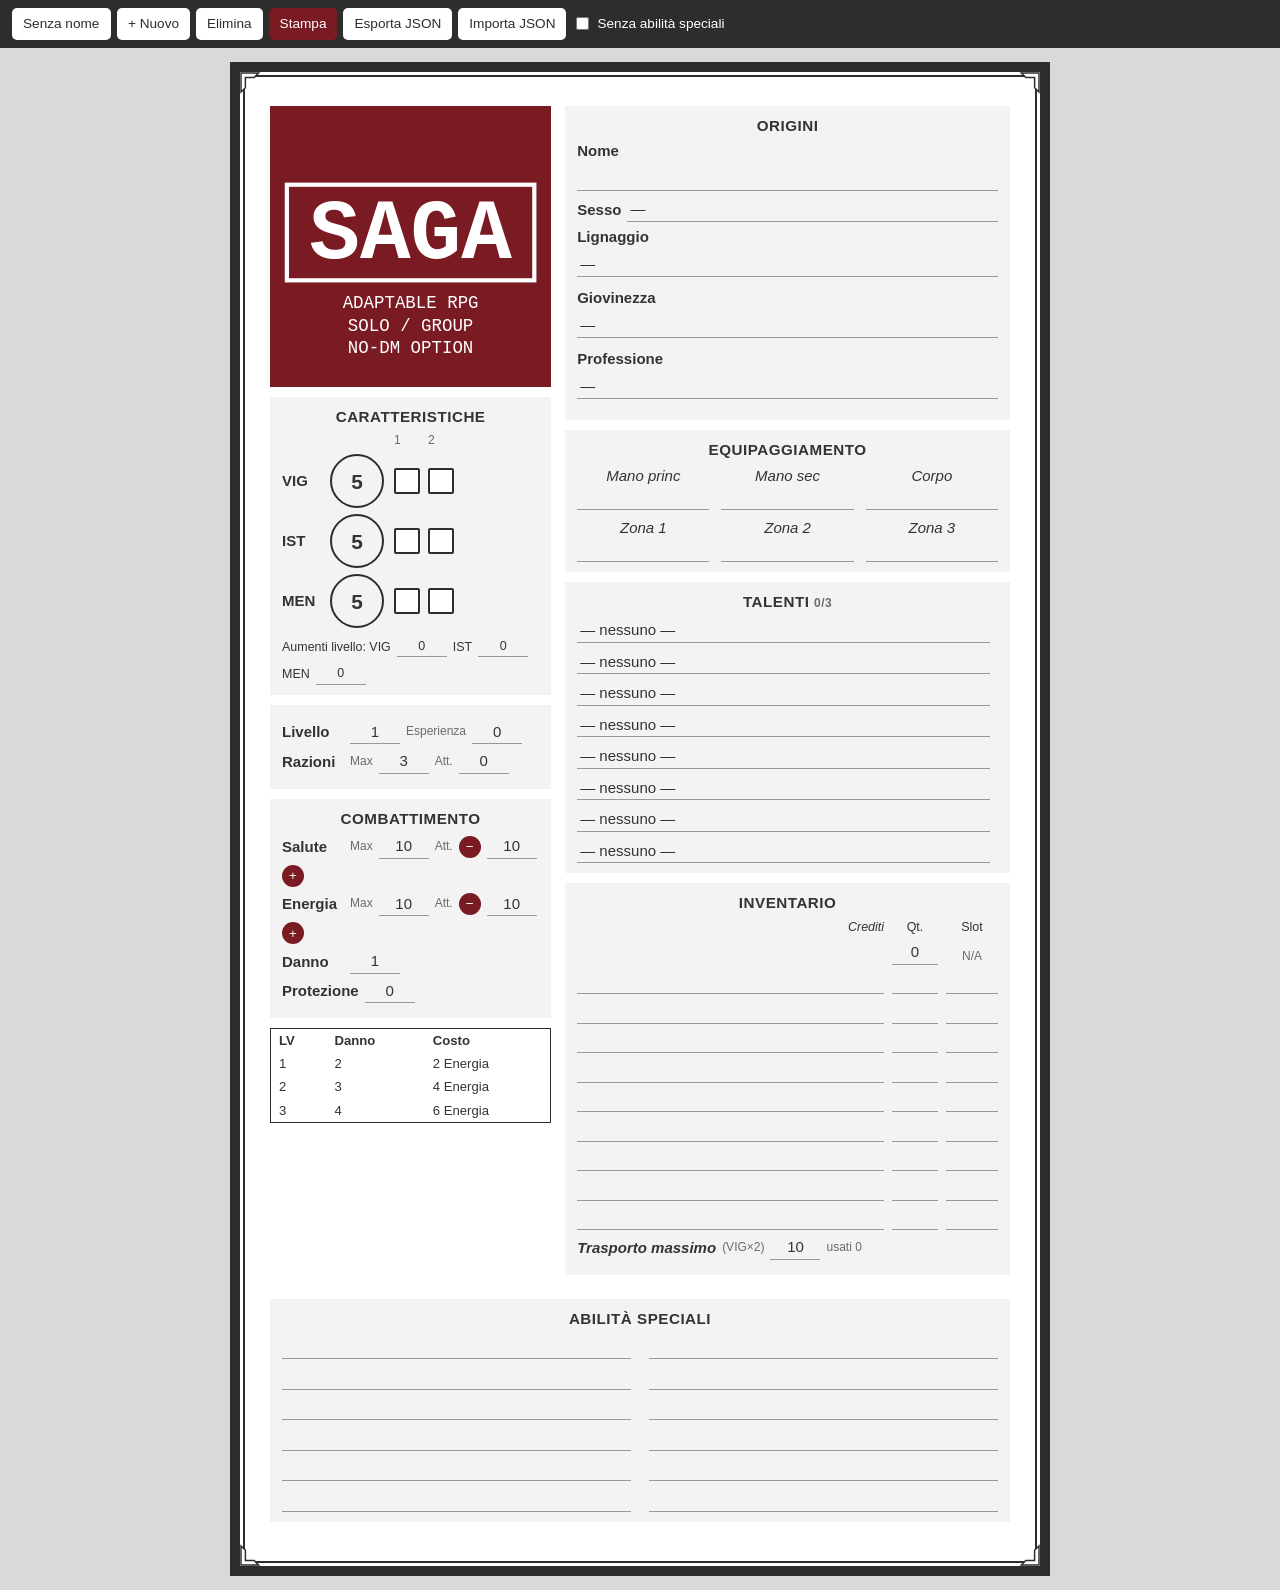
==== index.html @ 09956747 "Add files via upload" ====
<!DOCTYPE html>
<html lang="it">
<head>
<meta charset="UTF-8">
<meta name="viewport" content="width=device-width,initial-scale=1">
<title>SAGA — Scheda personaggio</title>
<link rel="stylesheet" href="style.css">
</head>
<body>
<svg width="0" height="0" style="position:absolute" aria-hidden="true">
  <symbol id="cn" viewBox="0 0 60 60">
    <path d="M2 2h42l-9 9H11v24l-9 9z" fill="#2d2d2d"/>
    <path d="M15 15h24l-6 6H21v14l-6 6z" fill="#fff" stroke="#2d2d2d" stroke-width="2"/>
  </symbol>
</svg>
<div class="bar noprint" id="bar"></div>
<div id="wn"></div>
<main class="sheet" id="sheet"></main>
<script src="app.js"></script>
</body>
</html>
---- style.css ----
:root{--red:#7a1a22;--panel:#f3f3f3;--ink:#333;--fr:#2d2d2d}
*{box-sizing:border-box}
body{margin:0;background:#d9d9d9;font:15px/1.3 "Segoe UI",Calibri,Arial,sans-serif;color:var(--ink)}
.bar{position:sticky;top:0;z-index:5;display:flex;flex-wrap:wrap;gap:6px;align-items:center;padding:8px 12px;background:var(--fr);color:#fff;font-size:.85rem}
.bar button,.bar select,.bar label.b{background:#fff;color:var(--fr);border:0;border-radius:5px;padding:7px 11px;font:inherit;cursor:pointer;width:auto}
.bar .p{background:var(--red);color:#fff}
.bar label{display:inline-flex;align-items:center;gap:5px}
.warn{margin:8px auto;max-width:820px;padding:8px 14px;background:#fff3cd;border-left:4px solid var(--red);font-size:.85rem}
.warn div{margin:2px 0}
.sheet{position:relative;max-width:820px;margin:14px auto;background:#fff;border:10px solid var(--fr);box-shadow:inset 0 0 0 3px #fff,inset 0 0 0 5px var(--fr);padding:34px 30px;display:grid;grid-template-columns:38% 1fr;gap:14px;align-items:start}
.c{position:absolute;width:44px;height:44px}
.c1{top:-10px;left:-10px}.c2{top:-10px;right:-10px;transform:scaleX(-1)}
.c3{bottom:-10px;left:-10px;transform:scaleY(-1)}.c4{bottom:-10px;right:-10px;transform:scale(-1)}
.pn{background:var(--panel);padding:10px 12px;margin-bottom:10px}
.pn h3{margin:0 0 6px;text-align:center;font-size:.95rem;letter-spacing:.5px;text-transform:uppercase}
.logo{background:var(--red);aspect-ratio:1;margin-bottom:10px}
.logo svg{display:block;width:100%;height:100%}
input,select{font:inherit;color:inherit;background:transparent;border:0;border-bottom:1px solid #999;padding:2px 3px;min-width:0;width:100%;border-radius:0;appearance:none;-webkit-appearance:none}
input:focus,select:focus{outline:0;background:#fff9;border-bottom-color:var(--red)}
input[type=checkbox]{width:auto;appearance:auto;-webkit-appearance:auto}
input[type=number]{appearance:textfield;-moz-appearance:textfield}
input[type=number]::-webkit-inner-spin-button{display:none}
input.n{width:50px;flex:none;text-align:center}
.ovr{color:var(--red);font-weight:700}
.rs{display:inline-flex;cursor:pointer;color:var(--red)}
.rs svg{width:14px;height:14px}
.r{display:flex;flex-wrap:wrap;align-items:center;gap:6px;margin:5px 0}
.r>label{min-width:62px;font-weight:600}
.r small{opacity:.7;font-size:.75rem;white-space:nowrap}
.s{font-size:.75rem;opacity:.7}
.pm{width:22px;height:22px;padding:0;border:0;border-radius:50%;background:var(--red);color:#fff;cursor:pointer;line-height:1}
.sr{display:grid;grid-template-columns:40px 56px 26px 26px;align-items:center;gap:8px;margin:6px 0;justify-content:start}
.sr.h{font-size:.75rem;opacity:.7;margin:0}
.ci{width:54px;height:54px;border:2px solid var(--fr);border-radius:50%;display:flex;align-items:center;justify-content:center;font-size:1.3rem;font-weight:700}
.ci.x{color:var(--red);border-color:var(--red)}
.bx{width:26px;height:26px;padding:0;border:2px solid var(--fr);background:#fff;border-radius:2px;cursor:pointer}
.bx.on{background:var(--fr)}
.lvb{display:flex;align-items:center;gap:6px;font-size:.78rem;margin-top:8px;flex-wrap:wrap}
.tb{width:100%;border:1px solid var(--fr);background:#fff;border-collapse:collapse;font-size:.82rem}
.tb td,.tb th{padding:3px 8px;text-align:left}
.g3{display:grid;grid-template-columns:repeat(3,1fr);gap:8px 12px}
.g3 label{display:block;font-style:italic;text-align:center}
.g3 .en{display:flex;align-items:center;justify-content:space-between;gap:4px;margin-top:2px}
.g3 .ab{flex-shrink:0;font-size:.64rem;background:transparent;border:1px solid var(--red);color:var(--red);border-radius:4px;padding:1px 4px;cursor:pointer}
.g2{display:grid;grid-template-columns:1fr 1fr;gap:6px 18px}
.tr{display:flex;gap:10px;margin:5px 0}
.tr2{display:flex;align-items:center;gap:8px;margin:7px 0 0}
.tr2 select{flex:1}
.tr2 .cost{flex-shrink:0;font-size:.74rem;font-weight:700;color:var(--red);white-space:nowrap}
.tdesc{font-size:.74rem;line-height:1.3;opacity:.8;font-style:italic;margin:2px 0 4px;display:-webkit-box;-webkit-line-clamp:2;-webkit-box-orient:vertical;overflow:hidden}
.ir{display:grid;grid-template-columns:1fr 46px 52px;gap:8px;margin:5px 0;align-items:end}
.ir.h{font-size:.78rem;text-align:center;margin:0}
.ir.h span:first-child{text-align:right;font-style:italic}
@media(max-width:700px){.sheet{grid-template-columns:1fr;padding:26px 14px}.g2{grid-template-columns:1fr}}
@page{size:A4;margin:0}
@media print{
  body{background:#fff;-webkit-print-color-adjust:exact;print-color-adjust:exact}
  .noprint,.bar{display:none!important}
  /* .sheet non ha più altezza/overflow fissi: su Chrome, altezza fissa + overflow:hidden dentro una
     grid in stampa non tronca il contenuto in eccesso ma lo sposta comunque su una seconda pagina
     (bug noto). Lasciando il flusso naturale, se il contenuto è troppo lungo trabocca correttamente
     come continuazione, invece di generare una pagina 2 con i soli elementi in eccedenza. */
  .sheet{margin:0;width:210mm;max-width:none;grid-template-columns:36% 1fr;font-size:10.3px;padding:9mm 9mm;gap:8px;box-shadow:inset 0 0 0 3px #fff,inset 0 0 0 5px var(--fr)}
  .pn{padding:5px 7px;margin-bottom:6px}
  .pn h3{margin:0 0 3px;font-size:.8rem}
  .logo{aspect-ratio:auto;height:42px;margin-bottom:6px}
  .r{margin:2px 0;gap:4px}
  .r>label{min-width:46px}
  .sr{gap:5px;margin:3px 0}
  .ci{width:30px;height:30px;font-size:.95rem}
  .bx{width:16px;height:16px}
  .tb{font-size:.7rem}
  .tb td,.tb th{padding:1px 5px}
  .ir{margin:2px 0}
  .g2{gap:3px}
  .g3{gap:3px 7px}
  .tr2{margin:4px 0 0}
  .tdesc{font-size:8.3px;line-height:1.2;opacity:.8;-webkit-line-clamp:unset;overflow:visible;margin:0 0 3px}
  input,select{border-bottom-color:#777}
}
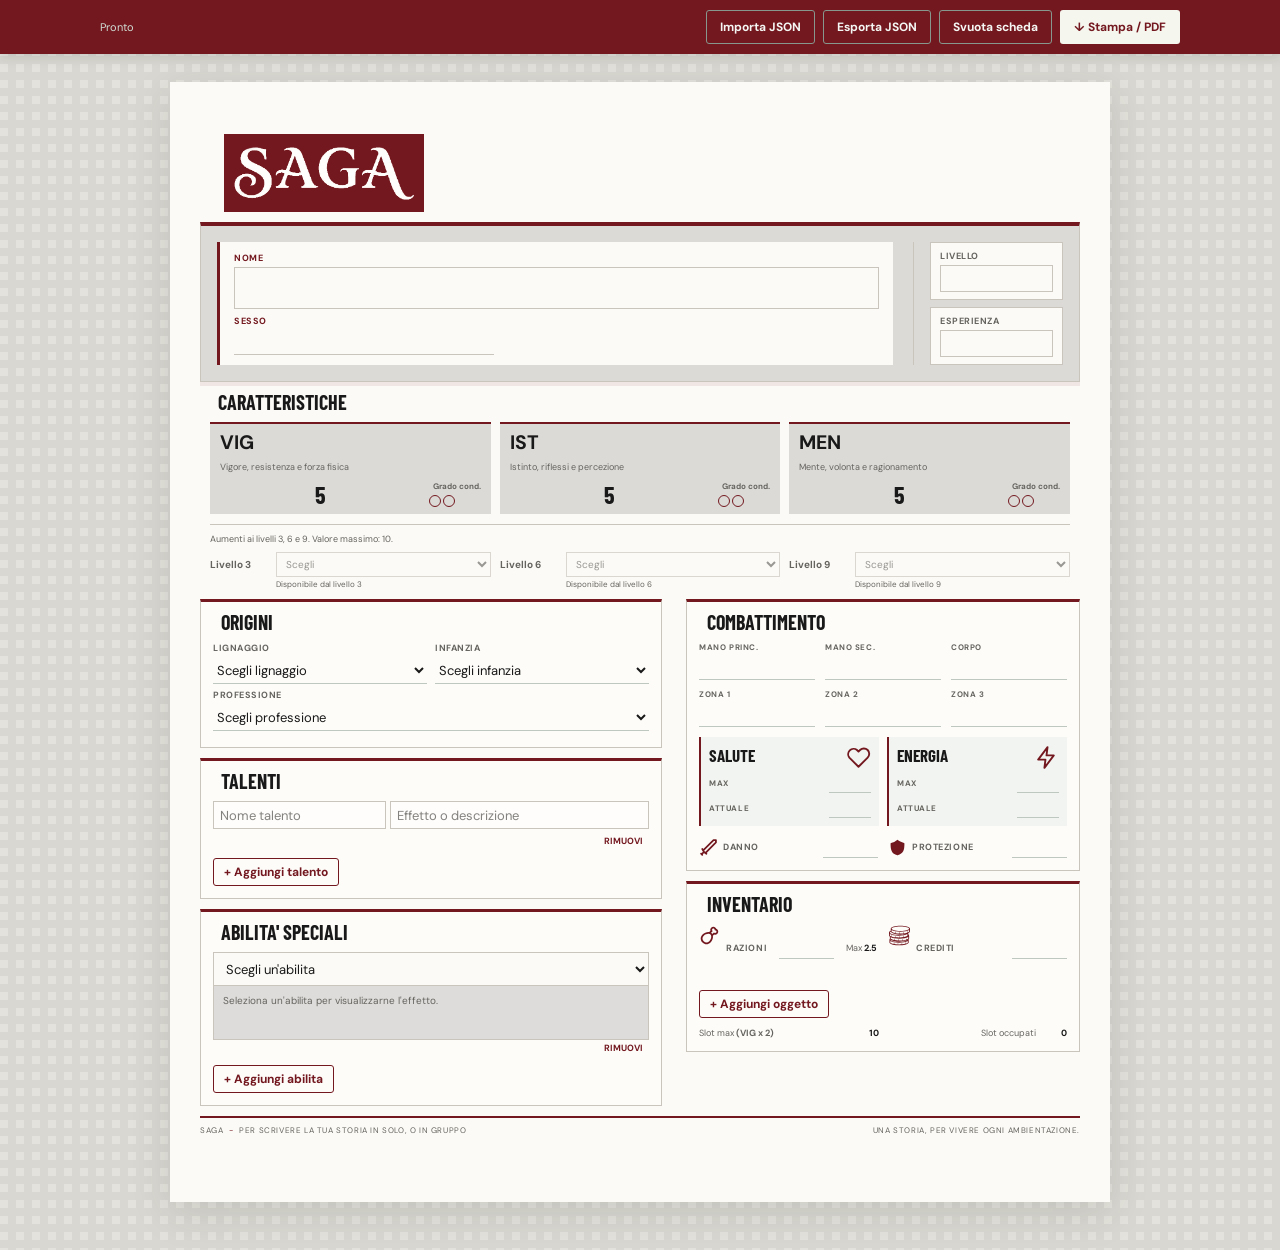
==== commit a4ad86dc: "new layout" ====
--- a/index.html
+++ b/index.html
@@ -1,21 +1,138 @@
-<!DOCTYPE html>
+<!doctype html>
 <html lang="it">
 <head>
-<meta charset="UTF-8">
-<meta name="viewport" content="width=device-width,initial-scale=1">
-<title>SAGA — Scheda personaggio</title>
-<link rel="stylesheet" href="style.css">
+  <meta charset="utf-8">
+  <meta name="viewport" content="width=device-width, initial-scale=1">
+  <meta name="theme-color" content="#253631">
+  <title>SAGA - Scheda personaggio</title>
+  <link rel="stylesheet" href="styles.css">
+  <script src="app.js" defer></script>
 </head>
 <body>
-<svg width="0" height="0" style="position:absolute" aria-hidden="true">
-  <symbol id="cn" viewBox="0 0 60 60">
-    <path d="M2 2h42l-9 9H11v24l-9 9z" fill="#2d2d2d"/>
-    <path d="M15 15h24l-6 6H21v14l-6 6z" fill="#fff" stroke="#2d2d2d" stroke-width="2"/>
-  </symbol>
-</svg>
-<div class="bar noprint" id="bar"></div>
-<div id="wn"></div>
-<main class="sheet" id="sheet"></main>
-<script src="app.js"></script>
+  <div class="toolbar" aria-label="Azioni scheda">
+    <span class="save-state" id="save-state" role="status">Pronto</span>
+    <div class="toolbar-actions">
+      <button class="button button-quiet" id="import-json" type="button">Importa JSON</button>
+      <button class="button button-quiet" id="export-json" type="button">Esporta JSON</button>
+      <button class="button button-quiet" id="clear-sheet" type="button">Svuota scheda</button>
+      <button class="button button-primary" id="print-sheet" type="button"><span aria-hidden="true">&#8595;</span> Stampa / PDF</button>
+    </div>
+  </div>
+  <input id="import-json-input" type="file" accept="application/json" hidden>
+
+  <main class="sheet" id="sheet">
+    <header class="masthead">
+      <div class="wordmark">
+        <div class="logo-lockup"><img class="logo-image" src="SAGA_TEXT.png" alt="SAGA"></div>
+      </div>
+    </header>
+
+    <section class="identity" aria-labelledby="identity-title">
+      <h2 class="sr-only" id="identity-title">Identita</h2>
+      <div class="identity-person">
+        <label class="field field-name"><span>Nome</span><input data-field="Nome" type="text" autocomplete="off"></label>
+        <label class="field field-sex"><span>Sesso</span><input data-field="Sesso" type="text"></label>
+      </div>
+      <div class="identity-progression">
+        <label class="field"><span>Livello</span><input data-field="Livello" type="text" inputmode="numeric"></label>
+        <label class="field"><span>Esperienza</span><input data-field="Esperienza" type="text" inputmode="numeric"></label>
+      </div>
+    </section>
+
+    <section class="characteristics section-block" aria-labelledby="characteristics-title">
+      <div class="section-heading">
+        <span class="section-index"></span>
+        <h2 id="characteristics-title">Caratteristiche</h2>
+      </div>
+      <div class="character-grid">
+        <div class="character"><h2>VIG</h2><span class="character-description">Vigore, resistenza e forza fisica</span><div class="character-control"><input class="character-score" data-stat-score="vig" aria-label="Valore VIG" inputmode="numeric" value="5" readonly><div class="penalty-dots" aria-label="Grado condizione VIG"><button type="button" class="penalty-dot" data-stat-penalty="vig" data-penalty-index="1" data-field="VIG penalita 1" value="0" aria-label="Grado condizione VIG 1" aria-pressed="false"></button><button type="button" class="penalty-dot" data-stat-penalty="vig" data-penalty-index="2" data-field="VIG penalita 2" value="0" aria-label="Grado condizione VIG 2" aria-pressed="false"></button></div></div></div>
+        <div class="character"><h2>IST</h2><span class="character-description">Istinto, riflessi e percezione</span><div class="character-control"><input class="character-score" data-stat-score="ist" aria-label="Valore IST" inputmode="numeric" value="5" readonly><div class="penalty-dots" aria-label="Grado condizione IST"><button type="button" class="penalty-dot" data-stat-penalty="ist" data-penalty-index="1" data-field="IST penalita 1" value="0" aria-label="Grado condizione IST 1" aria-pressed="false"></button><button type="button" class="penalty-dot" data-stat-penalty="ist" data-penalty-index="2" data-field="IST penalita 2" value="0" aria-label="Grado condizione IST 2" aria-pressed="false"></button></div></div></div>
+        <div class="character"><h2>MEN</h2><span class="character-description">Mente, volonta e ragionamento</span><div class="character-control"><input class="character-score" data-stat-score="men" aria-label="Valore MEN" inputmode="numeric" value="5" readonly><div class="penalty-dots" aria-label="Grado condizione MEN"><button type="button" class="penalty-dot" data-stat-penalty="men" data-penalty-index="1" data-field="MEN penalita 1" value="0" aria-label="Grado condizione MEN 1" aria-pressed="false"></button><button type="button" class="penalty-dot" data-stat-penalty="men" data-penalty-index="2" data-field="MEN penalita 2" value="0" aria-label="Grado condizione MEN 2" aria-pressed="false"></button></div></div></div>
+      </div>
+      <div class="level-up-section" aria-label="Incrementi di caratteristica">
+        <p class="level-up-note">Aumenti ai livelli 3, 6 e 9. Valore massimo: 10.</p>
+        <div class="level-up-grid">
+          <label class="level-up"><span>Livello 3</span><select data-field="Aumento livello 3" data-level-up="3" aria-label="Caratteristica da aumentare al livello 3" disabled><option value="">Scegli</option><option value="vig">VIG</option><option value="ist">IST</option><option value="men">MEN</option></select><small data-level-up-status="3">Disponibile dal livello 3</small></label>
+          <label class="level-up"><span>Livello 6</span><select data-field="Aumento livello 6" data-level-up="6" aria-label="Caratteristica da aumentare al livello 6" disabled><option value="">Scegli</option><option value="vig">VIG</option><option value="ist">IST</option><option value="men">MEN</option></select><small data-level-up-status="6">Disponibile dal livello 6</small></label>
+          <label class="level-up"><span>Livello 9</span><select data-field="Aumento livello 9" data-level-up="9" aria-label="Caratteristica da aumentare al livello 9" disabled><option value="">Scegli</option><option value="vig">VIG</option><option value="ist">IST</option><option value="men">MEN</option></select><small data-level-up-status="9">Disponibile dal livello 9</small></label>
+        </div>
+      </div>
+    </section>
+
+    <div class="main-grid">
+      <div class="left-column">
+        <section class="section-block origins" aria-labelledby="origins-title">
+          <div class="section-heading"><span class="section-index"></span><h2 id="origins-title">Origini</h2></div>
+          <div class="origins-fields">
+            <label class="field"><span>Lignaggio</span><select data-field="Lignaggio" class="origin-select"><option value="">Scegli lignaggio</option><option value="Nomade">Nomade</option><option value="Popolare">Popolare</option><option value="Discendente">Discendente</option><option value="Militare">Militare</option><option value="Dotto">Dotto</option><option value="Marginale">Marginale</option></select></label>
+            <label class="field"><span>Infanzia</span><select data-field="Infanzia" class="origin-select"><option value="">Scegli infanzia</option><option value="Rigorosa">Rigorosa</option><option value="Vita di strada">Vita di strada</option><option value="Adottato">Adottato</option><option value="Isolato">Isolato</option><option value="Protetto">Protetto</option><option value="Cresciuto in guerra">Cresciuto in guerra</option></select></label>
+            <label class="field field-profession"><span>Professione</span><select data-field="Professione" class="origin-select"><option value="">Scegli professione</option><option value="Esploratore">Esploratore</option><option value="Mercenario">Mercenario</option><option value="Erudito">Erudito</option><option value="Furfante">Furfante</option><option value="Guaritore">Guaritore</option><option value="Artigiano/Inventore">Artigiano/Inventore</option></select></label>
+          </div>
+        </section>
+
+        <section class="section-block talents" aria-labelledby="talents-title">
+          <div class="section-heading"><span class="section-index"></span><h2 id="talents-title">Talenti</h2></div>
+          <div class="talent-list" id="talent-list">
+            <div class="talent-row" data-talent-row>
+              <input data-field="Talento 1 nome" type="text" aria-label="Nome talento 1" placeholder="Nome talento">
+              <input data-field="Talento 1 effetto" type="text" aria-label="Effetto talento 1" placeholder="Effetto o descrizione">
+              <button class="remove-entry" type="button" data-remove-talent aria-label="Rimuovi talento 1">Rimuovi</button>
+            </div>
+          </div>
+          <button class="button add-talent" id="add-talent" type="button">+ Aggiungi talento</button>
+        </section>
+
+        <section class="section-block abilities" aria-labelledby="abilities-title">
+          <div class="section-heading"><span class="section-index"></span><h2 id="abilities-title">Abilita' speciali</h2></div>
+          <div class="ability-list" id="ability-list">
+            <div class="ability-row" data-ability-row>
+              <select data-field="Abilita speciale 1" data-ability-select class="ability-select" aria-label="Scegli abilita speciale 1">
+                <option value="">Scegli un'abilita</option>
+                <option value="Groviglio">Groviglio</option><option value="Attacco speciale">Attacco speciale</option><option value="Blocco">Blocco</option><option value="Comando">Comando</option><option value="Confusione">Confusione</option><option value="Scudo">Scudo</option><option value="Cura Ferite">Cura Ferite</option><option value="Paura">Paura</option><option value="Duplice immagine">Duplice immagine</option><option value="Velocita">Velocita</option><option value="Arma potenziata">Arma potenziata</option><option value="Nube di Nebbia">Nube di Nebbia</option><option value="Pacificare">Pacificare</option><option value="Luce">Luce</option><option value="Ragnatela">Ragnatela</option><option value="Illusione">Illusione</option><option value="Sonno">Sonno</option><option value="Telecinesi">Telecinesi</option><option value="Telepatia">Telepatia</option><option value="Trauma">Trauma</option>
+              </select>
+              <p class="ability-description">Seleziona un'abilita per visualizzarne l'effetto.</p>
+              <button class="remove-entry" type="button" data-remove-ability aria-label="Rimuovi abilita 1">Rimuovi</button>
+            </div>
+          </div>
+          <button class="button add-talent add-ability" id="add-ability" type="button">+ Aggiungi abilita</button>
+        </section>
+
+
+      </div>
+
+      <div class="right-column">
+        <section class="section-block combat" aria-labelledby="combat-title">
+          <div class="section-heading"><span class="section-index"></span><h2 id="combat-title">Combattimento</h2></div>
+          <div class="equipment-grid">
+            <label class="field equipment"><span>Mano princ.</span><input data-field="Mano principale" type="text"></label>
+            <label class="field equipment"><span>Mano sec.</span><input data-field="Mano secondaria" type="text"></label>
+            <label class="field equipment"><span>Corpo</span><input data-field="Corpo" type="text"></label>
+            <label class="field equipment"><span>Zona 1</span><input data-field="Zona 1" type="text"></label>
+            <label class="field equipment"><span>Zona 2</span><input data-field="Zona 2" type="text"></label>
+            <label class="field equipment"><span>Zona 3</span><input data-field="Zona 3" type="text"></label>
+          </div>
+          <div class="resource-grid">
+            <div class="resource"><svg class="resource-icon" viewBox="0 0 24 24" aria-hidden="true"><path d="M20.8 4.8a5.2 5.2 0 0 0-7.3 0L12 6.3l-1.5-1.5a5.2 5.2 0 0 0-7.3 7.3L12 20.9l8.8-8.8a5.2 5.2 0 0 0 0-7.3Z"></path></svg><span class="resource-name">Salute</span><label><span>Max</span><input data-field="Salute massimo" type="text" inputmode="numeric"></label><label><span>Attuale</span><input data-field="Salute attuale" type="text" inputmode="numeric"></label></div>
+            <div class="resource energy-resource"><svg class="resource-icon" viewBox="0 0 24 24" aria-hidden="true"><path d="m13 2-9 12h7l-1 8 9-12h-7l1-8Z"></path></svg><span class="resource-name">Energia</span><label><span>Max</span><input data-field="Energia massimo" type="text" inputmode="numeric"></label><label><span>Attuale</span><input data-field="Energia attuale" type="text" inputmode="numeric"></label></div>
+          </div>
+          <div class="combat-values">
+            <label class="field compact combat-value"><span><svg class="combat-icon" viewBox="0 0 16 16" aria-hidden="true"><path d="m2.75 9.25 1.5 2.5 2 1.5m-4.5 0 1 1m1.5-2.5-1.5 1.5m3-1 8.5-8.5v-2h-2l-8.5 8.5"></path></svg>Danno</span><input data-field="Danno" type="text"></label>
+            <label class="field compact combat-value"><span><svg class="combat-icon" viewBox="0 0 24 24" aria-hidden="true"><path d="M20.237 6.289C17.142 5.256 13.36 3.3 12.55 2.474a.748.748 0 0 0-.529-.224.82.82 0 0 0-.532.216A20.312 20.312 0 0 1 3.8 6.409a.749.749 0 0 0-.546.721c0 8.232 1.279 12.515 8.545 14.591a.746.746 0 0 0 .412 0C19.517 19.632 20.75 15.492 20.75 7a.75.75 0 0 0-.513-.711Z"></path><path d="M12 20.219c-6-1.777-7.2-4.9-7.249-12.529a22.815 22.815 0 0 0 7.278-3.7 33.74 33.74 0 0 0 7.219 3.545C19.2 15.281 18.012 18.439 12 20.219Z"></path></svg>Protezione</span><input data-field="Protezione" type="text"></label>
+          </div>
+        </section>
+                <section class="section-block inventory" aria-labelledby="inventory-title">
+          <div class="section-heading"><span class="section-index"></span><h2 id="inventory-title">Inventario</h2></div>
+          <div class="inventory-meta">
+            <label class="field compact resource-field"><span><svg class="inventory-icon" viewBox="0 0 24 24" aria-hidden="true"><path fill="currentColor" fill-rule="evenodd" d="M11.1792761 10.0089144C9.3857721 9.8086768 7.07299854 10.6085465 5.47667412 12.2077121C3.48343099 14.204503 3.54879682 16.6859789 5.42668828 18.5672127C7.30457973 20.4484465 9.78164682 20.5139287 11.7748899 18.5171379C13.3509061 16.9383166 14.1492183 14.6593166 13.9769254 12.8732082C13.8987291 12.0622975 13.6206011 11.3526688 13.1245076 10.8556923C12.6424991 10.3728259 11.9600987 10.0960901 11.1792761 10.0089144ZM15.1810701 10.2501896 16.9944222 8.43361006 17.6758441 8.88587272C18.2647143 9.27670879 19.0564377 9.20138579 19.5630483 8.69387349C20.1488348 8.10704443 20.1488348 7.15560655 19.5630483 6.5687775C19.3295734 6.33488702 19.0345086 6.1891686 18.7153647 6.14373067L17.9717082 6.03785395 17.8660196 5.29287388C17.8206628 4.973162 17.6752029 4.67757198 17.441728 4.44368151C16.8559415 3.85685245 15.9061941 3.85685245 15.3204076 4.44368151C14.813797 4.9511937 14.7386081 5.74432636 15.1287495 6.33424473L15.5802087 7.01687939 13.7753518 8.8249486C14.0490649 9.00103142 14.3045574 9.20556479 14.5381304 9.4395535C14.7848577 9.68671989 14.9987769 9.95838781 15.1810701 10.2501896ZM11.7106931 8.05982086 13.0835999 6.68447047C12.6398266 5.43768457 12.9292649 4.00561884 13.9061941 3.02695084C15.2730291 1.65768305 17.4891065 1.65768305 18.8559415 3.02695084C19.2284937 3.40016611 19.5064463 3.84475891 19.6782931 4.32823159C20.1609068 4.50038424 20.6047097 4.77883157 20.9772619 5.15204684C22.3440969 6.52131463 22.3440969 8.74133636 20.9772619 10.1106041C20.0003327 11.0892721 18.5708113 11.3792255 17.3262406 10.9346625L15.9255864 12.3378096C16.2987049 14.8358602 15.2507577 17.8642613 13.1848122 19.9338839C10.3939526 22.7297109 6.65437776 22.6308538 4.01232238 19.984096C1.370267 17.3373381 1.27158561 13.5911074 4.06244527 10.7952804C6.14656053 8.7074557 9.20465929 7.65745829 11.7106931 8.05982086Z"/></svg>Razioni</span><input data-field="Razioni" type="text" inputmode="numeric"><small>Max <output id="rations-max">-</output></small></label>
+            <label class="field compact resource-field"><span><svg class="inventory-icon" viewBox="0 -1.5 48 48" aria-hidden="true"><path fill="currentColor" d="M320.857 468.479c-4.328-1.088-6.981-2.637-7.673-4.478H313v-7a3.265 3.265 0 0 1 1-2.257V450.1a4.711 4.711 0 0 1-1.816-2.1H312v-7c0-1.619 1.345-3.033 4-4.2V432c0-4.6 11.068-7 22-7s22 2.4 22 7v7h-.181c-.448 1.205-1.727 2.278-3.819 3.2v2.7a3.9 3.9 0 0 1 2 3.1v7h-.185a3.856 3.856 0 0 1-.895 1.337A2.92 2.92 0 0 1 357 457v7h-.184c-.692 1.841-3.346 3.39-7.673 4.478a66.515 66.515 0 0 1-28.286 0ZM334.88 468h.239c2.036 0 4.011-.087 5.881-.243V465h1v2.665A41.213 41.213 0 0 0 350.59 466H350v-3h1v2.861a16.562 16.562 0 0 1 1.762-.729A13.1 13.1 0 0 0 355 463.919V460.1a22.359 22.359 0 0 1-8.331 2.911 69.635 69.635 0 0 1-23.337 0A22.358 22.358 0 0 1 315 460.1v3.815a13.378 13.378 0 0 0 2.231 1.21 24.543 24.543 0 0 0 5.769 1.8V464h1v3.119a60.16 60.16 0 0 0 8 .822V465h1v2.974Q333.93 468 334.88 468ZM315 457c0 2.088 7.609 5 20 5a56.889 56.889 0 0 0 13.557-1.427c2.923-.724 5.041-1.652 5.962-2.613C350.6 459.864 343.678 461 336 461a64.428 64.428 0 0 1-12.541-1.156c-3.944-.813-6.809-1.993-8.284-3.412A1.111 1.111 0 0 0 315 457Zm20.88 2h.239c2.036 0 4.011-.087 5.881-.243V456h1v2.665a43.03 43.03 0 0 0 8-1.478V455h1v1.86a16.579 16.579 0 0 0 1.762-.728A13.209 13.209 0 0 0 356 454.919V451.1a22.346 22.346 0 0 1-8.331 2.912 69.64 69.64 0 0 1-23.338 0 24.04 24.04 0 0 1-7.914-2.638c-.125-.051-.257-.108-.418-.177v3.718a13.162 13.162 0 0 0 2.231 1.21 24.543 24.543 0 0 0 5.769 1.8V455h1v3h-.642a58.75 58.75 0 0 0 8.643.941V456h1v2.974Q334.93 459 335.88 459Zm-2-7h.239q.949 0 1.88-.026V449h1v2.941a58.734 58.734 0 0 0 8.646-.941H345v-3h1v2.93a24.484 24.484 0 0 0 5.777-1.806A13.171 13.171 0 0 0 354 447.918V444.1a22.352 22.352 0 0 1-8.331 2.912 69.635 69.635 0 0 1-23.337 0A22.36 22.36 0 0 1 314 444.1v3.814a13.127 13.127 0 0 0 2.218 1.205 16.543 16.543 0 0 0 1.781.737V447h1v3.186a43.042 43.042 0 0 0 8 1.478V449h1v2.756C329.869 451.913 331.844 452 333.88 452Zm20.572-2.237c1.012-.6 1.547-1.207 1.547-1.762h-.184A4.3 4.3 0 0 1 354.452 449.762ZM314 441c0 2.088 7.609 5 20 5a51.442 51.442 0 0 0 15.336-1.925A66.045 66.045 0 0 1 338 445a60.165 60.165 0 0 1-14.234-1.544c-4.278-1.088-6.9-2.628-7.583-4.457H316v-.012C314.709 439.658 314 440.369 314 441Zm23.881 2h.239c2.035 0 4.01-.087 5.88-.243V440h1v2.665A41.228 41.228 0 0 0 353.588 441H353v-3h1v2.859a16.568 16.568 0 0 0 1.775-.734A13.092 13.092 0 0 0 358 438.918V435.1c-3.675 2.569-11.875 3.9-20 3.9s-16.325-1.328-20-3.9v3.815a13.107 13.107 0 0 0 2.226 1.207 24.5 24.5 0 0 0 5.774 1.8V439h1v3.119a60.154 60.154 0 0 0 8 .821V440h1v2.974Q336.93 443 337.881 443ZM318 432c0 2.088 7.609 5 20 5s20-2.912 20-5-7.609-5-20-5-20 2.912-20 5Z" transform="translate(-312 -425)"/></svg>Crediti</span><input data-field="Crediti" type="text" inputmode="numeric"></label>
+          </div>
+          <div class="inventory-list" id="inventory-list" aria-live="polite"></div>
+          <button class="button add-talent add-inventory" id="add-inventory" type="button">+ Aggiungi oggetto</button>
+          <div class="slot-summary" id="slot-summary"><span>Slot max <b>(<span data-vig-label>VIG</span> x 2)</b></span><output id="slot-max">-</output><span class="slot-used-label">Slot occupati</span><output id="slot-used">0</output></div>
+        </section>
+      </div>
+    </div>
+    <footer class="sheet-footer"><span>SAGA <i>-</i> Per scrivere la tua storia in solo, o in gruppo</span><span>Una storia, per vivere ogni ambientazione.</span></footer>
+  </main>
 </body>
 </html>
--- a/styles.css
+++ b/styles.css
@@ -0,0 +1,331 @@
+@import url('https://fonts.googleapis.com/css2?family=Barlow+Condensed:wght@500;600;700;800&family=DM+Sans:wght@400;500;600;700&display=swap');
+
+:root {
+  color-scheme: light;
+  --ink: #191919;
+  --muted: #66645f;
+  --line: #c9c5bd;
+  --paper: #fbfaf6;
+  --canvas: #d9d7d1;
+  --burgundy-soft: #6b6b6b38;
+  --red: #73181F;
+  --burgundy: #73181F;
+  --sans: 'DM Sans', 'Segoe UI', sans-serif;
+  --display: 'Barlow Condensed', 'Arial Narrow', sans-serif;
+}
+
+* { box-sizing: border-box; }
+body {
+  margin: 0;
+  color: var(--ink);
+  background-color: var(--canvas);
+  background-image: linear-gradient(135deg, #e4e2dc 25%, transparent 25%), linear-gradient(315deg, #e4e2dc 25%, transparent 25%);
+  background-position: 0 0, 8px 8px;
+  background-size: 16px 16px;
+  font-family: var(--sans);
+  font-size: 13px;
+}
+button, input, textarea, select { font: inherit; }
+.toolbar {
+  position: sticky;
+  z-index: 5;
+  top: 0;
+  display: flex;
+  min-height: 54px;
+  align-items: center;
+  justify-content: space-between;
+  gap: 16px;
+  padding: 8px max(20px, calc((100vw - 1080px) / 2));
+  color: #f6f8f5;
+  background: var(--burgundy);
+  box-shadow: 0 2px 12px #16241e26;
+}
+.save-state { font-size: 11px; color: #d1ded5; }
+.toolbar-actions { display: flex; gap: 8px; }
+.button {
+  min-height: 34px;
+  padding: 0 13px;
+  border: 1px solid transparent;
+  border-radius: 3px;
+  font-size: 12px;
+  font-weight: 700;
+  cursor: pointer;
+}
+.button-quiet { color: #f5f7f4; background: transparent; border-color: #87978d; }
+.button-primary { color: var(--burgundy); background: #f5f6ee; }
+.button:hover { filter: brightness(.94); }
+.sheet {
+  width: min(100% - 40px, 940px);
+  min-height: 1120px;
+  margin: 28px auto 48px;
+  padding: 28px 30px 22px;
+  background: var(--paper);
+  box-shadow: 0 10px 38px #1f302522;
+}
+.masthead {
+  display: flex;
+  min-height: 104px;
+  align-items: center;
+  justify-content: space-between;
+  padding: 14px 14px 0px;
+}
+.logo-lockup { display: flex; align-items: baseline; gap: 10px; padding: 10px; }
+.logo-image { display: block; width: 200px; height: auto; padding: 6px 8px; background: var(--burgundy); }
+.eyebrow { color: var(--burgundy); font-size: 9px; font-weight: 700; letter-spacing: 1.15px; }
+.separator { padding: 0 4px; color: var(--red); }
+h1, h2, h3, p { margin: 0; }
+h1 {
+  margin-top: -3px;
+  font-family: var(--display);
+  font-size: 82px;
+  font-weight: 800;
+  line-height: .9;
+  letter-spacing: 0;
+}
+.edition-mark { display: flex; align-items: center; gap: 8px; color: var(--muted); font-size: 9px; font-weight: 700; letter-spacing: .8px; }
+.mark-dot { width: 9px; height: 9px; border-radius: 50%; background: var(--red); }
+.identity {
+  display: grid;
+  grid-template-columns: minmax(0, 1fr) 150px;
+  gap: 20px;
+  padding: 16px;
+  border: 1px solid var(--line);
+  border-top: 4px solid var(--burgundy);
+  background: var(--burgundy-soft);
+  box-shadow: 0 4px 0 rgba(115, 24, 31, .08);
+}
+.identity-person { display: grid; gap: 6px; padding: 10px 14px; background: var(--paper); border-left: 3px solid var(--burgundy); }
+.identity-progression { display: grid; grid-template-rows: 1fr 1fr; gap: 7px; }
+.identity-person .field-name > span, .identity-person .field-sex > span { color: var(--burgundy); }
+.identity-person .field-name input { height: 42px; padding: 0 10px; border: 1px solid var(--line); background: var(--paper); font-family: var(--display); font-size: 30px; }
+.identity-person .field-sex { max-width: 260px; }
+.identity-person .field-sex input { height: 25px; padding: 0 8px; border: 0; border-bottom: 1px solid var(--line); }
+.identity-progression { display: grid; grid-template-rows: 1fr 1fr; gap: 7px; padding-left: 16px; border-left: 1px solid var(--line); }
+.identity-progression .field { flex-direction: column; align-items: stretch; gap: 3px; padding: 7px 9px; border: 1px solid var(--line); background: var(--paper); }
+.identity-progression input { width: 100%; height: 27px; padding: 0 8px; border: 1px solid var(--line); background: var(--paper); font-weight: 700; }
+.field { display: flex; min-width: 0; flex-direction: column; gap: 3px; }
+.field > span, .resource label > span { color: var(--muted); font-size: 9px; font-weight: 700; letter-spacing: .55px; text-transform: uppercase; }
+input, textarea, select {
+  min-width: 0;
+  color: var(--ink);
+  background: transparent;
+  border: 0;
+  border-bottom: 1px solid #bfc8c0;
+  border-radius: 0;
+  outline: none;
+}
+input:focus, textarea:focus, select:focus { border-color: var(--red); box-shadow: 0 1px 0 var(--red); }
+select { height: 27px; padding: 2px 20px 2px 0; border: 0; border-bottom: 1px solid #bfc8c0; border-radius: 0; color: var(--ink); background-color: transparent; cursor: pointer; }
+.identity input { height: 27px; }
+.field-name input { font-weight: 700; }
+.section-block { min-width: 0; }
+.characteristics { padding: 10px; }
+.section-heading { display: flex; align-items: baseline; gap: 8px; margin-bottom: 10px; }
+.section-index { color: var(--red); font-family: var(--display); font-size: 12px; font-weight: 700; }
+.section-heading h2 { font-family: var(--display); font-size: 20px; font-weight: 700; line-height: 1; text-transform: uppercase; }
+.heading-note { margin-left: auto; color: var(--muted); font-size: 9px; }
+.character-grid { display: grid; grid-template-columns: repeat(3, minmax(0, 1fr)); gap: 9px; }
+.character {
+  display: flex;
+  min-height: 92px;
+  flex-direction: column;
+  align-items: stretch;
+  justify-content: space-between;
+  padding: 6px 10px 6px;
+  overflow: hidden;
+  background: var(--burgundy-soft);
+  border-top: 2px solid var(--burgundy);
+}
+.character-name { width: 100%; height: 16px; padding: 0; border: 0; color: var(--burgundy); font-size: 10px; font-weight: 700; letter-spacing: .6px; }
+.character-name:focus { box-shadow: none; border-bottom: 1px solid var(--red); }
+.character-description { color: var(--muted); font-size: 9px; line-height: 1.25; }
+.character-score { width: 100%; height: 26px; padding: 0; border: 0; font-family: var(--display); font-size: 24px; font-weight: 700; text-align: center; }
+.character-score:focus { box-shadow: none; border-bottom: 1px solid var(--red); }
+.character-score[readonly] { cursor: default; }
+.character-control { display: flex; align-items: end; justify-content: space-between; gap: 8px; }
+.penalty-dots { display: grid; grid-template-columns: repeat(4, 10px); justify-content: end; gap: 4px; padding-bottom: 1px; }
+.penalty-dots::before { content: 'Grado cond.'; color: var(--muted); font-size: 8px; font-weight: 700; white-space: nowrap; }
+.penalty-dots::before { grid-column: 1 / -1; text-align: right; }
+.penalty-dot { width: 12px; height: 12px; padding: 0; border: 1px solid var(--burgundy); border-radius: 50%; background: transparent; cursor: pointer; }
+.penalty-dot.is-active { background: var(--burgundy); box-shadow: inset 0 0 0 2px var(--burgundy-soft); }
+.level-up-section { margin-top: 10px; padding-top: 8px; border-top: 1px solid var(--line); }
+.level-up-note { margin-bottom: 7px; color: var(--muted); font-size: 9px; }
+.level-up-grid { display: grid; grid-template-columns: repeat(3, minmax(0, 1fr)); gap: 9px; }
+.level-up { display: grid; grid-template-columns: 58px minmax(0, 1fr); align-items: center; gap: 3px 8px; }
+.level-up > span { color: var(--muted); font-size: 10px; font-weight: 700; }
+.level-up select { width: 100%; height: 25px; padding: 2px 18px 2px 5px; border: 1px solid var(--line); background: var(--paper); font-size: 10px; }
+.level-up select:disabled { color: var(--muted); cursor: not-allowed; opacity: .65; }
+.level-up small { grid-column: 2; color: var(--muted); font-size: 8px; line-height: 1.2; }
+.main-grid { display: grid; grid-template-columns: 1.08fr .92fr; gap: 24px; }
+.left-column, .right-column { display: flex; min-width: 0; flex-direction: column; gap: 10px; }
+.main-grid .section-block { padding: 10px 12px 12px; border: 1px solid var(--line); border-top: 3px solid var(--burgundy); background: rgba(255, 255, 255, .32); }
+.origins-fields { display: grid; grid-template-columns: repeat(2, minmax(0, 1fr)); gap: 5px 8px; margin-bottom: 4px; }
+.origins-fields .field-profession { grid-column: 1 / -1; }
+textarea { display: block; width: 100%; padding: 6px 0; resize: vertical; line-height: 1.5; background-image: repeating-linear-gradient(to bottom, transparent 0, transparent 22px, #e6eae5 23px); background-position: 0 5px; }
+textarea[rows="4"] { min-height: 92px; }
+textarea[rows="5"] { min-height: 112px; }
+.ability-select { display: block; width: 100%; height: 34px; padding: 4px 8px; border: 1px solid var(--line); background-color: var(--paper); }
+.ability-description { min-height: 54px; margin-top: 9px; padding: 8px 9px; color: var(--muted); background: var(--burgundy-soft); font-size: 10px; line-height: 1.45; }
+.ability-list { display: grid; gap: 9px; }
+.ability-row { display: grid; grid-template-columns: 1fr; gap: 0; }
+.ability-row .ability-description { margin-top: 0; border: 1px solid var(--line); border-top: 0; }
+.talent-list { display: grid; gap: 7px; }
+.talent-row { display: grid; grid-template-columns: .8fr 1.2fr; gap: 4px; }
+.talent-row input { width: 100%; height: 28px; padding: 4px 6px; border: 1px solid var(--line); background: rgba(255, 255, 255, .5); }
+.talent-row input::placeholder { color: var(--muted); opacity: .8; }
+.add-talent { min-height: 28px; margin-top: 9px; padding: 0 10px; color: var(--burgundy); background: transparent; border-color: var(--burgundy); }
+.remove-entry { grid-column: 1 / -1; justify-self: end; padding: 2px 6px; border: 0; color: var(--burgundy); background: transparent; font-size: 9px; font-weight: 700; cursor: pointer; text-transform: uppercase; }
+.remove-entry:hover { text-decoration: underline; }
+.progress-row { display: grid; grid-template-columns: .7fr 1.3fr; gap: 14px; margin: 1px 0 8px; }
+.field.compact { flex-direction: row; align-items: center; justify-content: space-between; gap: 9px; }
+.field.compact > span { flex: 0 0 auto; }
+.field.compact input { width: 55px; height: 22px; text-align: right; }
+.inventory-meta { display: grid; grid-template-columns: 1fr 1fr; gap: 10px 12px; margin: 2px 0 10px; }
+.resource-field { position: relative; min-height: 47px; padding-left: 27px; }
+.resource-field > span { display: flex; align-items: center; gap: 5px; }
+.resource-field small { color: var(--muted); font-size: 9px; }
+.resource-field small output { color: var(--ink); font-weight: 700; }
+.inventory-icon { position: absolute; top: 1px; left: 0; width: 21px; height: 21px; fill: currentColor; color: var(--burgundy); stroke: none; }
+.inventory-list { display: grid; gap: 8px; }
+.inventory-row { display: grid; grid-template-columns: minmax(0, 1fr) 54px 45px auto; gap: 7px; align-items: center; padding: 7px 0; border-bottom: 1px solid var(--line); }
+.inventory-row select, .inventory-row input { width: 100%; height: 27px; padding: 3px 5px; border: 1px solid var(--line); background: rgba(255, 255, 255, .5); }
+.inventory-quantity { position: relative; display: flex; align-items: center; gap: 4px; }
+.inventory-quantity small, .inventory-weight small { color: var(--muted); font-size: 8px; font-weight: 700; text-transform: uppercase; }
+.inventory-quantity input { width: 38px; }
+.inventory-weight { display: flex; align-items: center; gap: 4px; justify-content: flex-end; }
+.inventory-row output { color: var(--ink); font-size: 11px; font-weight: 700; text-align: right; }
+.inventory-row p { grid-column: 1 / 4; color: var(--muted); font-size: 10px; line-height: 1.35; }
+.inventory-row .remove-entry { grid-column: 4; grid-row: 2; }
+.add-inventory { display: block; }
+.capacity { grid-column: 1 / -1; display: flex; align-items: center; justify-content: space-between; padding: 7px 9px; color: var(--burgundy); background: var(--burgundy-soft); font-size: 10px; }
+.capacity output, .slot-summary output { font-weight: 700; font-variant-numeric: tabular-nums; }
+.table-wrap { overflow-x: auto; }
+table { width: 100%; border-collapse: collapse; table-layout: fixed; }
+th { padding: 5px 4px; color: var(--muted); background: #f3f5f2; font-size: 9px; font-weight: 700; text-align: left; text-transform: uppercase; }
+th:first-child { width: 54%; }
+th:nth-child(2) { width: 14%; }
+th:nth-child(3) { width: 14%; }
+th:nth-child(4) { width: 18%; }
+td { height: 29px; border-bottom: 1px solid var(--line); }
+td input { width: 100%; height: 26px; padding: 2px 4px; border: 0; font-size: 11px; }
+.slot-summary { display: grid; grid-template-columns: 1fr auto 1fr auto; align-items: center; gap: 8px; margin-top: 9px; color: var(--muted); font-size: 9px; }
+.slot-summary output { min-width: 23px; color: var(--ink); text-align: right; }
+.slot-summary.slot-warning { color: #806600; background: #fff4bd; }
+.slot-summary.slot-warning output { color: #806600; }
+.slot-summary.slot-over { color: #73181F; background: #ead0d3; }
+.slot-summary.slot-over output { color: #73181F; }
+.slot-used-label { text-align: right; }
+.equipment-grid { display: grid; grid-template-columns: repeat(3, minmax(0, 1fr)); gap: 9px 10px; }
+.equipment input { height: 25px; }
+.equipment > span { font-size: 8px; }
+.resource-grid { display: grid; grid-template-columns: 1fr 1fr; gap: 8px; margin-top: 10px; }
+.resource { position: relative; padding: 8px; background: #f2f4f1; border-left: 2px solid var(--burgundy); }
+.energy-resource { border-left-color: var(--red); }
+.resource-icon { float: right; width: 25px; height: 25px; fill: none; stroke: var(--burgundy); stroke-linecap: round; stroke-linejoin: round; stroke-width: 1.8; }
+.energy-resource .resource-icon { stroke: var(--red); }
+.resource-name { display: block; margin-bottom: 7px; font-family: var(--display); font-size: 17px; font-weight: 700; text-transform: uppercase; }
+.resource label { display: flex; align-items: center; justify-content: space-between; gap: 5px; margin-top: 4px; }
+.resource label > span { font-size: 8px; }
+.resource input { width: 42px; height: 21px; text-align: right; }
+.combat-values { display: grid; grid-template-columns: 1fr 1fr; gap: 10px; margin-top: 10px; }
+.combat-value > span { display: flex; align-items: center; gap: 5px; }
+.combat-icon { width: 19px; height: 19px; color: var(--burgundy); }
+.combat-value:first-child .combat-icon { fill: none; stroke: currentColor; stroke-linecap: round; stroke-linejoin: round; stroke-width: 1.5; }
+.combat-value:last-child .combat-icon { fill: currentColor; stroke: none; }
+.energy-costs { margin-top: 17px; }
+.energy-costs h3 { margin-bottom: 5px; font-family: var(--display); font-size: 15px; text-transform: uppercase; }
+.cost-row { display: grid; grid-template-columns: 1fr 1fr; align-items: center; min-height: 29px; padding: 0 7px; border-bottom: 1px solid var(--line); }
+.cost-row > span { font-size: 10px; }
+.cost-heading { min-height: 23px; color: var(--muted); background: #f3f5f2; font-size: 8px; font-weight: 700; text-transform: uppercase; }
+.cost-row input { width: 100%; height: 25px; text-align: center; }
+.sheet-footer { display: flex; justify-content: space-between; margin-top: 10px; padding-top: 7px; border-top: 2px solid var(--burgundy); color: var(--muted); font-size: 8px; letter-spacing: .6px; text-transform: uppercase; }
+.sheet-footer i { padding: 0 3px; color: var(--red); font-style: normal; }
+.sr-only { position: absolute; width: 1px; height: 1px; overflow: hidden; clip: rect(0, 0, 0, 0); white-space: nowrap; }
+
+@media (max-width: 700px) {
+  .toolbar { padding: 8px 12px; }
+  .sheet { width: min(100% - 20px, 540px); min-height: 0; margin: 10px auto 20px; padding: 22px 19px 18px; }
+  .masthead { min-height: 92px; }
+  h1 { font-size: 64px; }
+  .eyebrow { font-size: 7px; letter-spacing: .65px; }
+  .edition-mark { max-width: 86px; font-size: 8px; }
+  .identity { grid-template-columns: 1fr; gap: 12px; }
+  .identity-progression { grid-template-columns: 1fr 1fr; grid-template-rows: 1fr; }
+  .identity-progression { padding: 10px 0 0; border-top: 1px solid var(--line); border-left: 0; }
+  .character-grid { grid-template-columns: repeat(3, minmax(0, 1fr)); }
+  .equipment-grid { grid-template-columns: repeat(2, minmax(0, 1fr)); }
+  .inventory-row { grid-template-columns: minmax(0, 1fr) 48px 38px; }
+  .inventory-row p { grid-column: 1 / -1; }
+  .inventory-row .remove-entry { grid-column: 1 / -1; grid-row: auto; justify-self: start; }
+  .heading-note { max-width: 125px; text-align: right; line-height: 1.3; }
+  .main-grid { grid-template-columns: 1fr; gap: 8px; }
+  .left-column, .right-column { gap: 8px; }
+  .section-heading h2 { font-size: 19px; }
+}
+
+@media print {
+  @page { size: A4 portrait; margin: 8mm; }
+  body { background: #fff; font-size: 9px; print-color-adjust: exact; -webkit-print-color-adjust: exact; }
+  .toolbar { display: none; }
+  .sheet { width: 100%; min-height: 0; margin: 0; padding: 0; box-shadow: none; }
+  .masthead { min-height: 58px; padding: 4px 8px; border-bottom: 3px solid var(--burgundy); }
+  .logo-lockup { padding: 4px; }
+  .logo-image { width: 145px; }
+  .identity { gap: 10px; padding: 7px; }
+  .identity-person { gap: 3px; padding: 5px 8px; }
+  .identity-person .field-name input { height: 30px; font-size: 23px; }
+  .identity-person .field-sex input { height: 20px; }
+  .identity-progression { gap: 4px; padding-left: 9px; }
+  .identity-progression .field { gap: 2px; padding: 4px 6px; }
+  .identity-progression input { height: 21px; }
+  .characteristics { padding: 7px 0; }
+  .section-heading { margin-bottom: 6px; }
+  .section-heading h2 { font-size: 17px; }
+  .character-grid { gap: 5px; }
+  .character { min-height: 58px; padding: 4px 7px; }
+  .character-description { font-size: 8px; }
+  .character-score { height: 21px; font-size: 20px; }
+  .penalty-dots { gap: 2px; }
+  .penalty-dot { width: 10px; height: 10px; }
+  .level-up-section { margin-top: 6px; padding-top: 5px; }
+  .level-up-note { margin-bottom: 4px; font-size: 8px; }
+  .level-up-grid { gap: 5px; }
+  .level-up { grid-template-columns: 48px minmax(0, 1fr); gap: 2px 5px; }
+  .level-up > span { font-size: 9px; }
+  .level-up select { height: 21px; font-size: 9px; }
+  .level-up small { font-size: 7px; }
+  .main-grid { display: grid; grid-template-columns: 1.08fr .92fr; gap: 8px; }
+  .left-column, .right-column { display: flex; min-width: 0; flex-direction: column; gap: 6px; }
+  .main-grid .section-block { margin-bottom: 0; padding: 7px 9px; }
+  .abilities, .talents, .origins, .combat, .inventory, .section-block { break-before: auto; page-break-before: auto; }
+  .main-grid, .left-column, .right-column { break-inside: avoid; page-break-inside: avoid; }
+  .abilities::before { display: none; }
+  .section-heading { break-after: avoid; page-break-after: avoid; }
+  .character, .talent-row, .ability-row, .resource, .inventory-row { break-inside: avoid; page-break-inside: avoid; }
+  .add-talent, .remove-entry { display: none; }
+  .talent-list, .ability-list, .inventory-list { gap: 4px; }
+  .talent-row input { height: 22px; padding: 2px 4px; }
+  .ability-select { height: 27px; }
+  .ability-description { min-height: 0; padding: 5px 7px; font-size: 9px; }
+  .origins-fields { gap: 3px 8px; margin-bottom: 4px; }
+  .equipment-grid { gap: 5px 8px; }
+  .equipment input { height: 20px; }
+  .resource-grid { gap: 6px; margin-top: 8px; }
+  .resource { padding: 5px; }
+  .resource-name { margin-bottom: 4px; font-size: 14px; }
+  .combat-values { gap: 8px; margin-top: 7px; }
+  .inventory-meta { gap: 6px 8px; margin: 2px 0 6px; }
+  .inventory-row { grid-template-columns: minmax(0, 1fr) 42px 36px auto; gap: 4px; padding: 4px 0; }
+  .inventory-row select, .inventory-row input { height: 22px; }
+  .inventory-row p { font-size: 8px; }
+  .slot-summary { margin-top: 5px; }
+  textarea { resize: none; }
+  textarea[rows="4"] { min-height: 56px; }
+  textarea[rows="5"] { min-height: 68px; }
+  .inventory td { height: 20px; }
+  .inventory td input { height: 18px; }
+  .energy-costs { margin-top: 7px; }
+  .cost-row { min-height: 23px; }
+  .sheet-footer { margin-top: 5px; padding-top: 5px; font-size: 7px; }
+  input, textarea, select { color: #3d1521 !important; }
+}
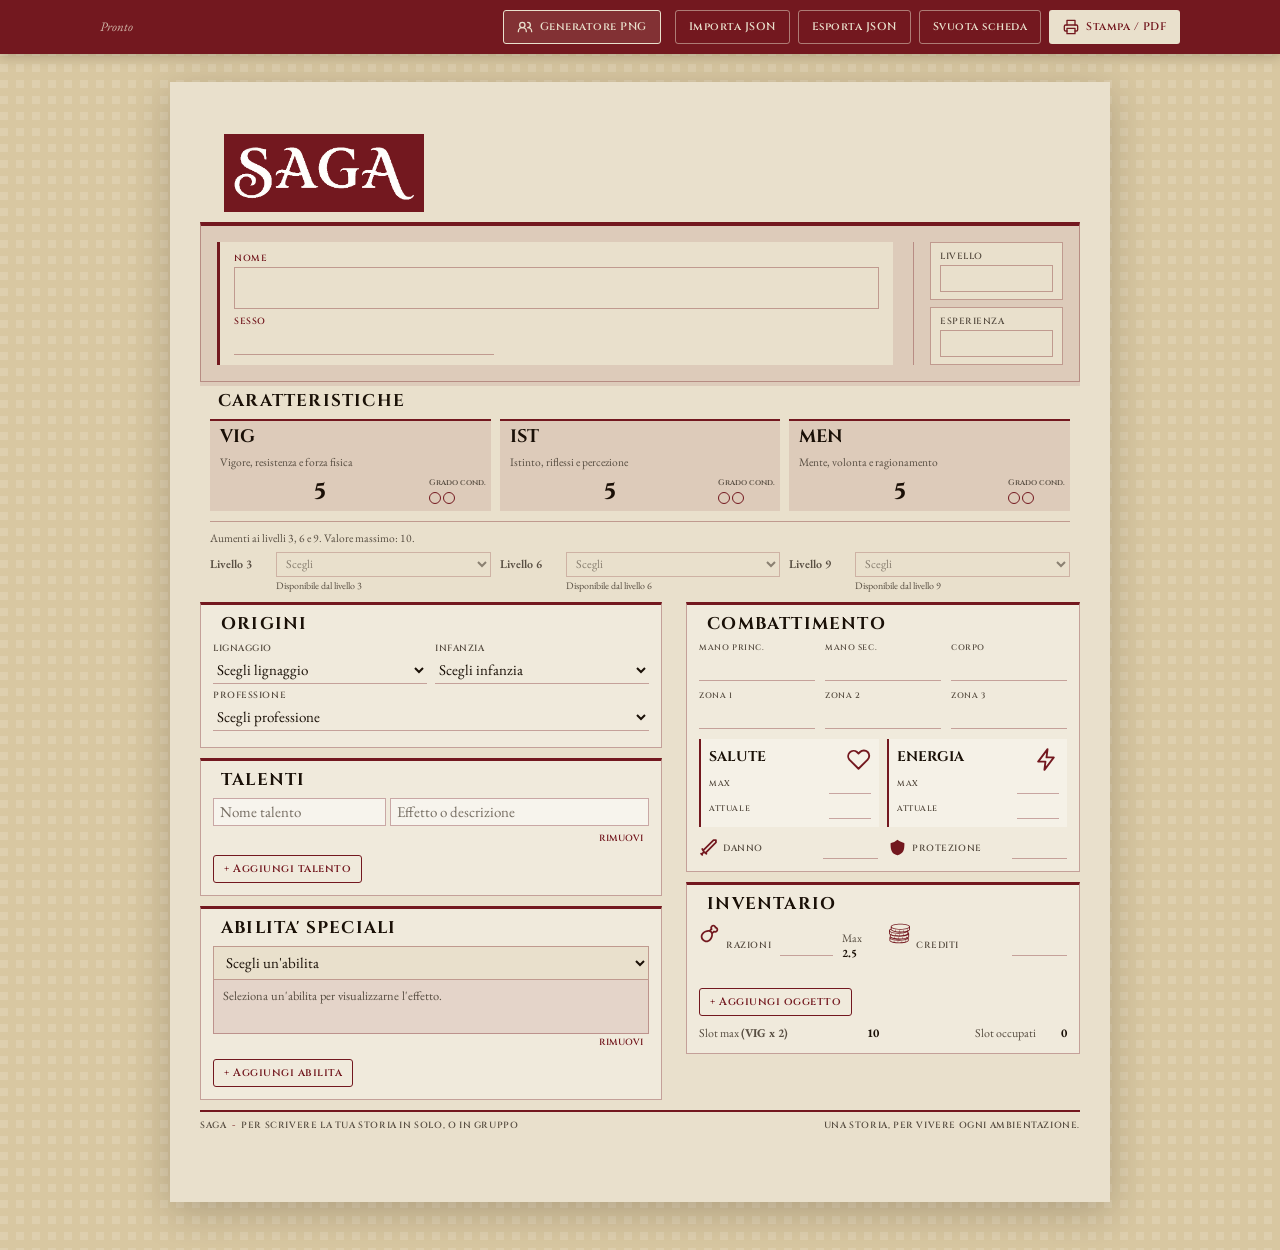
==== commit 8379bc45: "many changes" ====
--- a/index.html
+++ b/index.html
@@ -3,19 +3,22 @@
 <head>
   <meta charset="utf-8">
   <meta name="viewport" content="width=device-width, initial-scale=1">
-  <meta name="theme-color" content="#253631">
+  <meta name="theme-color" content="#73181F">
   <title>SAGA - Scheda personaggio</title>
-  <link rel="stylesheet" href="styles.css">
+  <link rel="preconnect" href="https://fonts.googleapis.com">
+  <link rel="preconnect" href="https://fonts.gstatic.com" crossorigin>
+  <link rel="stylesheet" href="style.css">
   <script src="app.js" defer></script>
 </head>
-<body>
-  <div class="toolbar" aria-label="Azioni scheda">
+<body class="page-scheda">
+  <div class="topbar" aria-label="Azioni scheda">
     <span class="save-state" id="save-state" role="status">Pronto</span>
-    <div class="toolbar-actions">
+    <div class="topbar-actions">
+      <a class="button button-quiet nav-switch" href="png-generator.html" title="Apri il generatore di PNG"><svg class="ic" viewBox="0 0 24 24" width="16" height="16" fill="none" stroke="currentColor" stroke-width="2" stroke-linecap="round" stroke-linejoin="round" aria-hidden="true"><path d="M14 19a6 6 0 0 0-12 0"/><circle cx="8" cy="9" r="4"/><path d="M22 19a6 6 0 0 0-6-6 4 4 0 0 0 0-8"/></svg><span>Generatore PNG</span></a>
       <button class="button button-quiet" id="import-json" type="button">Importa JSON</button>
       <button class="button button-quiet" id="export-json" type="button">Esporta JSON</button>
       <button class="button button-quiet" id="clear-sheet" type="button">Svuota scheda</button>
-      <button class="button button-primary" id="print-sheet" type="button"><span aria-hidden="true">&#8595;</span> Stampa / PDF</button>
+      <button class="button button-primary" id="print-sheet" type="button"><svg class="ic" viewBox="0 0 24 24" width="16" height="16" fill="none" stroke="currentColor" stroke-width="2" stroke-linecap="round" stroke-linejoin="round" aria-hidden="true"><path d="M6 9V2h12v7"/><path d="M6 18H4a2 2 0 0 1-2-2v-5a2 2 0 0 1 2-2h16a2 2 0 0 1 2 2v5a2 2 0 0 1-2 2h-2"/><rect width="12" height="8" x="6" y="14"/></svg>Stampa / PDF</button>
     </div>
   </div>
   <input id="import-json-input" type="file" accept="application/json" hidden>
--- a/style.css
+++ b/style.css
@@ -0,0 +1,499 @@
+/* =========================================================================
+   SAGA — style.css
+   Foglio di stile unico per:
+     · index.html          (scheda personaggio) → <body class="page-scheda">
+     · png-generator.html  (generatore PNG)     → <body class="page-png">
+   Struttura: 1 font · 2 token · 3 base condivisa · 4 componenti condivisi
+              5 pagina scheda · 6 pagina PNG · 7 stampa
+   Stampa: sempre a 3 colori (burgundy, bianco, nero), vedi sezione 7.
+   Le regole di pagina sono limitate dalla classe sul <body>: .sheet,
+   .combat e gli elementi base esistono in entrambe le pagine con
+   significati diversi e non devono sovrascriversi.
+   ========================================================================= */
+
+/* ---------- 1. FONT ---------- */
+@import url('https://fonts.googleapis.com/css2?family=Cinzel:wght@400;600;700&family=EB+Garamond:ital,wght@0,400;0,500;0,600;1,400&display=swap');
+
+/* ---------- 2. TOKEN ---------- */
+:root {
+  color-scheme: light;
+  /* palette (da png-generator.css) */
+  --perg: #e9e0cc;      /* pergamena chiara: carta */
+  --perg2: #d8c7a1;     /* pergamena scura: sfondo pagina */
+  --burgundy: #73181F;
+  --ink: #1a1007;
+  --ok: #18732D;
+  --blu: #1a3473;
+  --bad: #c0392b;
+  /* derivati */
+  --muted: #584e42;
+  --line: rgba(115, 24, 31, .35);
+  --line-soft: rgba(115, 24, 31, .18);
+  --tint: rgba(115, 24, 31, .1);
+  --panel: rgba(255, 255, 255, .3);
+  --shadow: rgba(26, 16, 7, .22);
+  /* tipografia */
+  --serif: 'EB Garamond', 'Times New Roman', Georgia, serif;
+  --display: 'Cinzel', 'Times New Roman', serif;
+  --topbar-h: 54px;
+}
+
+/* ---------- 3. BASE CONDIVISA ---------- */
+* { box-sizing: border-box; }
+body {
+  margin: 0;
+  color: var(--ink);
+  background-color: var(--perg2);
+  background-image: linear-gradient(135deg, rgba(255, 255, 255, .14) 25%, transparent 25%), linear-gradient(315deg, rgba(255, 255, 255, .14) 25%, transparent 25%);
+  background-position: 0 0, 8px 8px;
+  background-size: 16px 16px;
+  font-family: var(--serif);
+}
+button, input, textarea, select { font: inherit; }
+.sr-only { position: absolute; width: 1px; height: 1px; overflow: hidden; clip: rect(0, 0, 0, 0); white-space: nowrap; }
+.ic { flex-shrink: 0; vertical-align: middle; }
+
+/* ---------- 4. COMPONENTI CONDIVISI ---------- */
+/* barra superiore (identica nelle due pagine) */
+.topbar {
+  position: sticky;
+  z-index: 20;
+  top: 0;
+  display: flex;
+  min-height: var(--topbar-h);
+  flex-wrap: wrap;
+  align-items: center;
+  justify-content: space-between;
+  gap: 8px 16px;
+  padding: 8px max(20px, calc((100vw - 1080px) / 2));
+  color: var(--perg);
+  background: var(--burgundy);
+  box-shadow: 0 2px 12px var(--shadow);
+  line-height: 1.3;
+}
+.save-state { font-size: 13px; font-style: italic; color: rgba(233, 224, 204, .8); }
+.topbar-actions { display: flex; flex-wrap: wrap; gap: 8px; margin-left: auto; }
+
+.button {
+  min-height: 34px;
+  padding: 0 13px;
+  border: 1px solid transparent;
+  border-radius: 3px;
+  font-family: var(--display);
+  font-size: 11px;
+  font-weight: 600;
+  letter-spacing: .5px;
+  cursor: pointer;
+}
+.topbar .button { display: inline-flex; align-items: center; justify-content: center; gap: 7px; text-decoration: none; white-space: nowrap; }
+.button-quiet { color: var(--perg); background: transparent; border-color: rgba(233, 224, 204, .5); }
+.button-primary { color: var(--burgundy); background: var(--perg); }
+.button:hover { filter: brightness(.94); }
+.button:focus-visible { outline: 2px solid var(--burgundy); outline-offset: 2px; }
+.topbar .button:focus-visible { outline-color: var(--perg); }
+/* pulsante di passaggio tra le due pagine */
+.nav-switch { background: rgba(233, 224, 204, .12); border-color: var(--perg); }
+.topbar-actions .nav-switch { margin-right: 6px; }
+
+/* logo (SAGA_TEXT.png) */
+.logo-lockup { display: flex; align-items: baseline; gap: 10px; padding: 10px; }
+.logo-image { display: block; width: 200px; height: auto; padding: 6px 8px; background: var(--burgundy); }
+
+/* ---------- 5. PAGINA SCHEDA (index.html) ---------- */
+.page-scheda { font-size: 15px; }
+.page-scheda h1, .page-scheda h2, .page-scheda h3, .page-scheda p { margin: 0; }
+.page-scheda .sheet {
+  width: min(100% - 40px, 940px);
+  min-height: 1120px;
+  margin: 28px auto 48px;
+  padding: 28px 30px 22px;
+  background: var(--perg);
+  box-shadow: 0 10px 38px var(--shadow);
+}
+.page-scheda .masthead { display: flex; min-height: 104px; align-items: center; justify-content: space-between; padding: 14px 14px 0; }
+.page-scheda .eyebrow { color: var(--burgundy); font-size: 9px; font-weight: 700; letter-spacing: 1.15px; }
+.page-scheda .separator { padding: 0 4px; color: var(--burgundy); }
+.page-scheda h1 { margin-top: -3px; font-family: var(--display); font-size: 64px; font-weight: 700; line-height: .9; letter-spacing: 0; }
+.page-scheda .edition-mark { display: flex; align-items: center; gap: 8px; color: var(--muted); font-size: 9px; font-weight: 700; letter-spacing: .8px; }
+.page-scheda .mark-dot { width: 9px; height: 9px; border-radius: 50%; background: var(--burgundy); }
+
+.page-scheda .identity {
+  display: grid;
+  grid-template-columns: minmax(0, 1fr) 150px;
+  gap: 20px;
+  padding: 16px;
+  border: 1px solid var(--line);
+  border-top: 4px solid var(--burgundy);
+  background: var(--tint);
+  box-shadow: 0 4px 0 var(--tint);
+}
+.page-scheda .identity-person { display: grid; gap: 6px; padding: 10px 14px; background: var(--perg); border-left: 3px solid var(--burgundy); }
+.page-scheda .identity-progression { display: grid; grid-template-rows: 1fr 1fr; gap: 7px; padding-left: 16px; border-left: 1px solid var(--line); }
+.page-scheda .identity-person .field-name > span, .page-scheda .identity-person .field-sex > span { color: var(--burgundy); }
+.page-scheda .identity-person .field-name input { height: 42px; padding: 0 10px; border: 1px solid var(--line); background: var(--perg); font-family: var(--display); font-size: 24px; }
+.page-scheda .identity-person .field-sex { max-width: 260px; }
+.page-scheda .identity-person .field-sex input { height: 25px; padding: 0 8px; border: 0; border-bottom: 1px solid var(--line); }
+.page-scheda .identity-progression .field { flex-direction: column; align-items: stretch; gap: 3px; padding: 7px 9px; border: 1px solid var(--line); background: var(--perg); }
+.page-scheda .identity-progression input { width: 100%; height: 27px; padding: 0 8px; border: 1px solid var(--line); background: var(--perg); font-weight: 700; }
+
+.page-scheda .field { display: flex; min-width: 0; flex-direction: column; gap: 3px; }
+.page-scheda .field > span, .page-scheda .resource label > span { color: var(--muted); font-family: var(--display); font-size: 9px; font-weight: 600; letter-spacing: .55px; text-transform: uppercase; }
+.page-scheda input, .page-scheda textarea, .page-scheda select {
+  min-width: 0;
+  color: var(--ink);
+  background: transparent;
+  border: 0;
+  border-bottom: 1px solid var(--line);
+  border-radius: 0;
+  outline: none;
+}
+.page-scheda input:focus, .page-scheda textarea:focus, .page-scheda select:focus { border-color: var(--burgundy); box-shadow: 0 1px 0 var(--burgundy); }
+.page-scheda select { height: 27px; padding: 2px 20px 2px 0; border: 0; border-bottom: 1px solid var(--line); border-radius: 0; color: var(--ink); background-color: transparent; cursor: pointer; }
+.page-scheda .identity input { height: 27px; }
+.page-scheda .field-name input { font-weight: 700; }
+.page-scheda .section-block { min-width: 0; }
+.page-scheda .characteristics { padding: 10px; }
+.page-scheda .section-heading { display: flex; align-items: baseline; gap: 8px; margin-bottom: 10px; }
+.page-scheda .section-index { color: var(--burgundy); font-family: var(--display); font-size: 12px; font-weight: 700; }
+.page-scheda .section-heading h2 { font-family: var(--display); font-size: 17px; font-weight: 700; letter-spacing: 1.2px; line-height: 1; text-transform: uppercase; }
+.page-scheda .heading-note { margin-left: auto; color: var(--muted); font-size: 11px; }
+
+.page-scheda .character-grid { display: grid; grid-template-columns: repeat(3, minmax(0, 1fr)); gap: 9px; }
+.page-scheda .character {
+  display: flex;
+  min-height: 92px;
+  flex-direction: column;
+  align-items: stretch;
+  justify-content: space-between;
+  padding: 6px 10px 6px;
+  overflow: hidden;
+  background: var(--tint);
+  border-top: 2px solid var(--burgundy);
+}
+.page-scheda .character h2 { font-family: var(--display); font-size: 18px; font-weight: 700; line-height: 1.1; }
+.page-scheda .character-name { width: 100%; height: 16px; padding: 0; border: 0; color: var(--burgundy); font-size: 12px; font-weight: 700; letter-spacing: .6px; }
+.page-scheda .character-name:focus { box-shadow: none; border-bottom: 1px solid var(--burgundy); }
+.page-scheda .character-description { color: var(--muted); font-size: 11.5px; line-height: 1.2; }
+.page-scheda .character-score { width: 100%; height: 26px; padding: 0; border: 0; font-family: var(--display); font-size: 22px; font-weight: 700; text-align: center; }
+.page-scheda .character-score:focus { box-shadow: none; border-bottom: 1px solid var(--burgundy); }
+.page-scheda .character-score[readonly] { cursor: default; }
+.page-scheda .character-control { display: flex; align-items: end; justify-content: space-between; gap: 8px; }
+.page-scheda .penalty-dots { display: grid; grid-template-columns: repeat(4, 10px); justify-content: end; gap: 4px; padding-bottom: 1px; }
+.page-scheda .penalty-dots::before { content: 'Grado cond.'; grid-column: 1 / -1; text-align: right; color: var(--muted); font-family: var(--display); font-size: 8px; font-weight: 600; white-space: nowrap; }
+.page-scheda .penalty-dot { width: 12px; height: 12px; padding: 0; border: 1px solid var(--burgundy); border-radius: 50%; background: transparent; cursor: pointer; }
+.page-scheda .penalty-dot.is-active { background: var(--burgundy); box-shadow: inset 0 0 0 2px rgba(26, 16, 7, .28); }
+
+.page-scheda .level-up-section { margin-top: 10px; padding-top: 8px; border-top: 1px solid var(--line); }
+.page-scheda .level-up-note { margin-bottom: 7px; color: var(--muted); font-size: 11.5px; }
+.page-scheda .level-up-grid { display: grid; grid-template-columns: repeat(3, minmax(0, 1fr)); gap: 9px; }
+.page-scheda .level-up { display: grid; grid-template-columns: 58px minmax(0, 1fr); align-items: center; gap: 3px 8px; }
+.page-scheda .level-up > span { color: var(--muted); font-size: 12px; font-weight: 600; }
+.page-scheda .level-up select { width: 100%; height: 25px; padding: 2px 18px 2px 5px; border: 1px solid var(--line); background: var(--perg); font-size: 12px; }
+.page-scheda .level-up select:disabled { color: var(--muted); cursor: not-allowed; opacity: .65; }
+.page-scheda .level-up small { grid-column: 2; color: var(--muted); font-size: 10px; line-height: 1.2; }
+
+.page-scheda .main-grid { display: grid; grid-template-columns: 1.08fr .92fr; gap: 24px; }
+.page-scheda .left-column, .page-scheda .right-column { display: flex; min-width: 0; flex-direction: column; gap: 10px; }
+.page-scheda .main-grid .section-block { padding: 10px 12px 12px; border: 1px solid var(--line); border-top: 3px solid var(--burgundy); background: var(--panel); }
+.page-scheda .origins-fields { display: grid; grid-template-columns: repeat(2, minmax(0, 1fr)); gap: 5px 8px; margin-bottom: 4px; }
+.page-scheda .origins-fields .field-profession { grid-column: 1 / -1; }
+.page-scheda textarea { display: block; width: 100%; padding: 6px 0; resize: vertical; line-height: 1.5; background-image: repeating-linear-gradient(to bottom, transparent 0, transparent 22px, var(--line-soft) 23px); background-position: 0 5px; }
+.page-scheda textarea[rows="4"] { min-height: 92px; }
+.page-scheda textarea[rows="5"] { min-height: 112px; }
+.page-scheda .ability-select { display: block; width: 100%; height: 34px; padding: 4px 8px; border: 1px solid var(--line); background-color: var(--perg); }
+.page-scheda .ability-description { min-height: 54px; margin-top: 9px; padding: 8px 9px; color: var(--muted); background: var(--tint); font-size: 12.5px; line-height: 1.35; }
+.page-scheda .ability-list { display: grid; gap: 9px; }
+.page-scheda .ability-row { display: grid; grid-template-columns: 1fr; gap: 0; }
+.page-scheda .ability-row .ability-description { margin-top: 0; border: 1px solid var(--line); border-top: 0; }
+.page-scheda .talent-list { display: grid; gap: 7px; }
+.page-scheda .talent-row { display: grid; grid-template-columns: .8fr 1.2fr; gap: 4px; }
+.page-scheda .talent-row input { width: 100%; height: 28px; padding: 4px 6px; border: 1px solid var(--line); background: rgba(255, 255, 255, .5); }
+.page-scheda .talent-row input::placeholder { color: var(--muted); opacity: .8; }
+.page-scheda .add-talent { min-height: 28px; margin-top: 9px; padding: 0 10px; color: var(--burgundy); background: transparent; border-color: var(--burgundy); }
+.page-scheda .remove-entry { grid-column: 1 / -1; justify-self: end; padding: 2px 6px; border: 0; color: var(--burgundy); background: transparent; font-family: var(--display); font-size: 9px; font-weight: 600; cursor: pointer; text-transform: uppercase; }
+.page-scheda .remove-entry:hover { text-decoration: underline; }
+.page-scheda .progress-row { display: grid; grid-template-columns: .7fr 1.3fr; gap: 14px; margin: 1px 0 8px; }
+.page-scheda .field.compact { flex-direction: row; align-items: center; justify-content: space-between; gap: 9px; }
+.page-scheda .field.compact > span { flex: 0 0 auto; }
+.page-scheda .field.compact input { width: 55px; height: 22px; text-align: right; }
+
+.page-scheda .inventory-meta { display: grid; grid-template-columns: 1fr 1fr; gap: 10px 12px; margin: 2px 0 10px; }
+.page-scheda .resource-field { position: relative; min-height: 47px; padding-left: 27px; }
+.page-scheda .resource-field > span { display: flex; align-items: center; gap: 5px; }
+.page-scheda .resource-field small { color: var(--muted); font-size: 11.5px; }
+.page-scheda .resource-field small output { color: var(--ink); font-weight: 700; }
+.page-scheda .inventory-icon { position: absolute; top: 1px; left: 0; width: 21px; height: 21px; fill: currentColor; color: var(--burgundy); stroke: none; }
+.page-scheda .inventory-list { display: grid; gap: 8px; }
+.page-scheda .inventory-row { display: grid; grid-template-columns: minmax(0, 1fr) 54px 45px auto; gap: 7px; align-items: center; padding: 7px 0; border-bottom: 1px solid var(--line); }
+.page-scheda .inventory-row select, .page-scheda .inventory-row input { width: 100%; height: 27px; padding: 3px 5px; border: 1px solid var(--line); background: rgba(255, 255, 255, .5); }
+.page-scheda .inventory-quantity { position: relative; display: flex; align-items: center; gap: 4px; }
+.page-scheda .inventory-quantity small, .page-scheda .inventory-weight small { color: var(--muted); font-family: var(--display); font-size: 8px; font-weight: 600; text-transform: uppercase; }
+.page-scheda .inventory-quantity input { width: 38px; }
+.page-scheda .inventory-weight { display: flex; align-items: center; gap: 4px; justify-content: flex-end; }
+.page-scheda .inventory-row output { color: var(--ink); font-size: 13px; font-weight: 700; text-align: right; }
+.page-scheda .inventory-row p { grid-column: 1 / 4; color: var(--muted); font-size: 12.5px; line-height: 1.3; }
+.page-scheda .inventory-row .remove-entry { grid-column: 4; grid-row: 2; }
+.page-scheda .add-inventory { display: block; }
+.page-scheda .capacity { grid-column: 1 / -1; display: flex; align-items: center; justify-content: space-between; padding: 7px 9px; color: var(--burgundy); background: var(--tint); font-size: 12px; }
+.page-scheda .capacity output, .page-scheda .slot-summary output { font-weight: 700; font-variant-numeric: tabular-nums; }
+.page-scheda .table-wrap { overflow-x: auto; }
+.page-scheda table { width: 100%; border-collapse: collapse; table-layout: fixed; }
+.page-scheda th { padding: 5px 4px; color: var(--muted); background: var(--panel); font-family: var(--display); font-size: 9px; font-weight: 600; text-align: left; text-transform: uppercase; }
+.page-scheda th:first-child { width: 54%; }
+.page-scheda th:nth-child(2) { width: 14%; }
+.page-scheda th:nth-child(3) { width: 14%; }
+.page-scheda th:nth-child(4) { width: 18%; }
+.page-scheda td { height: 29px; border-bottom: 1px solid var(--line); }
+.page-scheda td input { width: 100%; height: 26px; padding: 2px 4px; border: 0; font-size: 13px; }
+.page-scheda .slot-summary { display: grid; grid-template-columns: 1fr auto 1fr auto; align-items: center; gap: 8px; margin-top: 9px; color: var(--muted); font-size: 12px; }
+.page-scheda .slot-summary output { min-width: 23px; color: var(--ink); text-align: right; }
+.page-scheda .slot-summary.slot-warning { color: var(--burgundy); background: var(--tint); }
+.page-scheda .slot-summary.slot-warning output { color: var(--burgundy); }
+.page-scheda .slot-summary.slot-over { color: var(--perg); background: var(--burgundy); }
+.page-scheda .slot-summary.slot-over output { color: var(--perg); }
+.page-scheda .slot-used-label { text-align: right; }
+
+.page-scheda .equipment-grid { display: grid; grid-template-columns: repeat(3, minmax(0, 1fr)); gap: 9px 10px; }
+.page-scheda .equipment input { height: 25px; }
+.page-scheda .equipment > span { font-size: 8px; }
+.page-scheda .resource-grid { display: grid; grid-template-columns: 1fr 1fr; gap: 8px; margin-top: 10px; }
+.page-scheda .resource { position: relative; padding: 8px; background: var(--panel); border-left: 2px solid var(--burgundy); }
+.page-scheda .energy-resource { border-left-color: var(--burgundy); }
+.page-scheda .resource-icon { float: right; width: 25px; height: 25px; fill: none; stroke: var(--burgundy); stroke-linecap: round; stroke-linejoin: round; stroke-width: 1.8; }
+.page-scheda .energy-resource .resource-icon { stroke: var(--burgundy); }
+.page-scheda .resource-name { display: block; margin-bottom: 7px; font-family: var(--display); font-size: 14px; font-weight: 700; text-transform: uppercase; }
+.page-scheda .resource label { display: flex; align-items: center; justify-content: space-between; gap: 5px; margin-top: 4px; }
+.page-scheda .resource label > span { font-size: 8px; }
+.page-scheda .resource input { width: 42px; height: 21px; text-align: right; }
+.page-scheda .combat-values { display: grid; grid-template-columns: 1fr 1fr; gap: 10px; margin-top: 10px; }
+.page-scheda .combat-value > span { display: flex; align-items: center; gap: 5px; }
+.page-scheda .combat-icon { width: 19px; height: 19px; color: var(--burgundy); }
+.page-scheda .combat-value:first-child .combat-icon { fill: none; stroke: currentColor; stroke-linecap: round; stroke-linejoin: round; stroke-width: 1.5; }
+.page-scheda .combat-value:last-child .combat-icon { fill: currentColor; stroke: none; }
+.page-scheda .energy-costs { margin-top: 17px; }
+.page-scheda .energy-costs h3 { margin-bottom: 5px; font-family: var(--display); font-size: 13px; text-transform: uppercase; }
+.page-scheda .cost-row { display: grid; grid-template-columns: 1fr 1fr; align-items: center; min-height: 29px; padding: 0 7px; border-bottom: 1px solid var(--line); }
+.page-scheda .cost-row > span { font-size: 12px; }
+.page-scheda .cost-heading { min-height: 23px; color: var(--muted); background: var(--panel); font-family: var(--display); font-size: 8px; font-weight: 600; text-transform: uppercase; }
+.page-scheda .cost-row input { width: 100%; height: 25px; text-align: center; }
+.page-scheda .sheet-footer { display: flex; justify-content: space-between; margin-top: 10px; padding-top: 7px; border-top: 2px solid var(--burgundy); color: var(--muted); font-family: var(--display); font-size: 9px; font-weight: 600; letter-spacing: .6px; text-transform: uppercase; }
+.page-scheda .sheet-footer i { padding: 0 3px; color: var(--burgundy); font-style: normal; }
+
+@media (max-width: 700px) {
+  .topbar { padding: 8px 12px; }
+  .page-scheda .sheet { width: min(100% - 20px, 540px); min-height: 0; margin: 10px auto 20px; padding: 22px 19px 18px; }
+  .page-scheda .masthead { min-height: 92px; }
+  .page-scheda h1 { font-size: 50px; }
+  .page-scheda .eyebrow { font-size: 8px; letter-spacing: .65px; }
+  .page-scheda .edition-mark { max-width: 86px; font-size: 8px; }
+  .page-scheda .identity { grid-template-columns: 1fr; gap: 12px; }
+  .page-scheda .identity-progression { grid-template-columns: 1fr 1fr; grid-template-rows: 1fr; padding: 10px 0 0; border-top: 1px solid var(--line); border-left: 0; }
+  .page-scheda .character-grid { grid-template-columns: repeat(3, minmax(0, 1fr)); }
+  .page-scheda .equipment-grid { grid-template-columns: repeat(2, minmax(0, 1fr)); }
+  .page-scheda .inventory-row { grid-template-columns: minmax(0, 1fr) 48px 38px; }
+  .page-scheda .inventory-row p { grid-column: 1 / -1; }
+  .page-scheda .inventory-row .remove-entry { grid-column: 1 / -1; grid-row: auto; justify-self: start; }
+  .page-scheda .heading-note { max-width: 125px; text-align: right; line-height: 1.3; }
+  .page-scheda .main-grid { grid-template-columns: 1fr; gap: 8px; }
+  .page-scheda .left-column, .page-scheda .right-column { gap: 8px; }
+  .page-scheda .section-heading h2 { font-size: 16px; }
+}
+
+/* ---------- 6. PAGINA PNG (png-generator.html) ---------- */
+:where(.page-png) * { margin: 0; padding: 0; }
+.page-png { font: 17px/1.55 var(--serif); min-height: 100svh; }
+.page-png h1, .page-png h2, .page-png h3, .page-png button, .page-png summary { font-family: var(--display); }
+.page-png button { cursor: pointer; color: inherit; font-size: .8rem; letter-spacing: .5px; }
+.page-png button:focus-visible, .page-png input:focus-visible, .page-png summary:focus-visible { outline: 3px solid var(--blu); outline-offset: 2px; }
+
+.page-png .top { display: flex; flex-wrap: wrap; align-items: center; gap: 8px 20px; width: min(100% - 32px, 1100px); margin: 14px auto 12px; }
+.page-png .app { display: grid; grid-template-columns: minmax(300px, 440px) 1fr; gap: 18px; align-items: start; width: min(100% - 32px, 1100px); margin: 0 auto 28px; }
+.page-png h1 { font-size: 1.9rem; letter-spacing: 4px; line-height: 1.15; color: var(--burgundy); }
+.page-png .sub { font-style: italic; color: var(--burgundy); }
+.page-png .panel { background: var(--panel); border: 2px solid var(--burgundy); border-radius: 10px; padding: 14px 16px; }
+.page-png .side { display: flex; flex-direction: column; gap: 14px; min-width: 0; }
+.page-png h2.sec { font-size: .85rem; letter-spacing: 2px; color: var(--burgundy); margin: 16px 0 6px; padding-bottom: 4px; border-bottom: 1px solid var(--line); }
+
+/* punti */
+.page-png .points { position: sticky; top: calc(var(--topbar-h) + 8px); z-index: 5; background: var(--perg); border: 2px solid var(--burgundy); border-radius: 8px; padding: 10px 12px; margin-bottom: 10px; }
+.page-png .pt { display: flex; align-items: baseline; gap: 8px; }
+.page-png .pt b { font: 700 1.9rem/1 var(--display); color: var(--ok); }
+.page-png .pt b.bad { color: var(--bad); }
+.page-png .pt .rs { margin-left: auto; display: flex; align-items: center; gap: 5px; background: none; border: 1.5px solid var(--burgundy); border-radius: 6px; padding: 4px 9px; color: var(--burgundy); }
+.page-png .bar { height: 8px; border: 1px solid rgba(0, 0, 0, .25); border-radius: 4px; overflow: hidden; margin-top: 6px; }
+.page-png .bar i { display: block; height: 100%; background: var(--burgundy); }
+.page-png .warn { font-size: .85rem; color: var(--bad); margin-top: 6px; }
+
+/* form */
+.page-png .fld { display: block; margin-bottom: 10px; }
+.page-png .fld > span { display: block; font-size: .78rem; color: var(--burgundy); font-family: var(--display); margin-bottom: 3px; }
+.page-png input[type=text] { width: 100%; font: inherit; color: var(--ink); background: rgba(0, 0, 0, .04); border: none; border-left: 3px solid var(--burgundy); padding: 8px 10px; }
+.page-png .seg { display: flex; gap: 6px; flex-wrap: wrap; }
+.page-png .seg button { flex: 1; min-width: 44px; min-height: 40px; border: 2px solid var(--burgundy); border-radius: 8px; background: transparent; }
+.page-png .seg button.on { background: var(--burgundy); color: #fff; }
+.page-png .row { display: flex; align-items: center; justify-content: space-between; gap: 8px; padding: 6px 0; border-bottom: 1px solid var(--line-soft); }
+.page-png .row .l { font-family: var(--display); font-size: .9rem; }
+.page-png .row small { display: block; font: .8rem var(--serif); opacity: .7; }
+.page-png .ctl { display: flex; align-items: center; gap: 8px; }
+.page-png .ctl b { min-width: 34px; text-align: center; font: 700 1.3rem var(--display); color: var(--burgundy); }
+.page-png .ctl button { width: 38px; height: 38px; border-radius: 50%; border: 2px solid var(--burgundy); background: var(--burgundy); color: #fff; display: grid; place-items: center; }
+.page-png .ctl button:disabled { opacity: .3; cursor: not-allowed; }
+.page-png .opt { display: grid; grid-template-columns: auto 1fr auto; gap: 2px 10px; align-items: center; border: 1.5px solid var(--line); border-radius: 8px; padding: 8px 10px; margin-bottom: 6px; cursor: pointer; background: var(--panel); }
+.page-png .opt.on { border-color: var(--burgundy); border-width: 2px; background: var(--tint); }
+.page-png .opt.dis { opacity: .45; cursor: not-allowed; }
+.page-png .opt .nm { font-weight: 600; }
+.page-png .opt .cost { color: var(--burgundy); font-family: var(--display); font-size: .8rem; }
+.page-png .opt .ds { grid-column: 2/4; font-size: .88rem; opacity: .8; }
+
+/* azioni (colonna destra) */
+.page-png .toolbar { display: flex; flex-wrap: wrap; gap: 8px; }
+.page-png .toolbar button, .page-png .item button { display: flex; align-items: center; gap: 6px; min-height: 40px; padding: 6px 12px; border: 2px solid var(--burgundy); border-radius: 8px; background: transparent; color: var(--burgundy); }
+.page-png .toolbar button:first-child { background: var(--burgundy); color: #fff; }
+
+/* scheda PNG */
+.page-png .sheet { background: var(--perg); border: 3px double var(--burgundy); border-radius: 6px; overflow: hidden; }
+.page-png .sheet header { background: var(--burgundy); color: var(--perg); padding: 14px 18px; }
+.page-png .sheet h2 { font-size: 1.6rem; letter-spacing: 2px; overflow-wrap: anywhere; }
+.page-png .meta { display: flex; gap: 14px; align-items: center; flex-wrap: wrap; margin-top: 4px; font-family: var(--display); font-size: .85rem; }
+.page-png .pip { width: 12px; height: 12px; fill: none; stroke: currentColor; stroke-width: 1.3; margin-left: 2px; vertical-align: -1px; }
+.page-png .pip.on { fill: currentColor; }
+.page-png .stats, .page-png .combat { display: grid; border-bottom: 2px solid var(--burgundy); }
+.page-png .stats { grid-template-columns: repeat(3, 1fr); }
+.page-png .combat { grid-template-columns: repeat(4, 1fr); background: var(--tint); }
+.page-png .stats div, .page-png .combat div { text-align: center; padding: 10px 4px; }
+.page-png .stats div + div, .page-png .combat div + div { border-left: 1px solid var(--line); }
+.page-png .stats small, .page-png .combat small { display: block; font: .72rem var(--display); letter-spacing: 1px; opacity: .7; }
+.page-png .stats b { display: block; font: 700 2.6rem/1.1 var(--display); color: var(--burgundy); }
+.page-png .combat b { display: block; font: 700 1.6rem/1.1 var(--display); }
+.page-png .combat div:nth-child(-n+2) b { color: var(--ok); }
+.page-png .combat div:nth-child(2) b { color: var(--blu); }
+.page-png .blk { padding: 12px 18px; border-bottom: 1px solid var(--line-soft); }
+.page-png .blk:last-child { border-bottom: none; }
+.page-png .blk h3 { font-size: .8rem; letter-spacing: 2px; color: var(--burgundy); margin-bottom: 6px; }
+.page-png .blk ol { padding-left: 0; list-style: none; }
+.page-png .blk li { padding: 3px 0; }
+.page-png .blk li p { font-size: .92rem; opacity: .85; }
+.page-png .blk em { color: var(--burgundy); font-size: .82rem; margin-left: 6px; }
+.page-png .tag { display: inline-block; min-width: 26px; text-align: center; margin-right: 8px; padding: 0 6px; border: 1.5px solid var(--burgundy); border-radius: 4px; font: 700 .75rem var(--display); color: var(--burgundy); }
+.page-png .empty { opacity: .5; font-style: italic; font-size: .9rem; }
+
+/* PNG salvati */
+.page-png .saved summary { cursor: pointer; color: var(--burgundy); letter-spacing: 2px; font-size: .9rem; }
+.page-png #list { margin-top: 10px; }
+.page-png .item { display: flex; align-items: center; gap: 6px; flex-wrap: wrap; padding: 7px 0; border-bottom: 1px solid var(--line-soft); }
+.page-png .item .nmb { flex: 1; min-width: 140px; text-align: left; background: none; border: none; font: inherit; font-size: 1rem; color: var(--ink); padding: 4px 0; }
+.page-png .item .nmb small { display: block; opacity: .65; font-size: .82rem; }
+.page-png .item button.ic-only { min-height: 36px; width: 36px; padding: 0; justify-content: center; }
+.page-png .item button.del { color: var(--bad); border-color: var(--bad); }
+
+.page-png .toast { position: fixed; z-index: 30; left: 50%; bottom: 20px; transform: translateX(-50%); background: var(--ink); color: var(--perg); padding: 9px 18px; border-radius: 20px; opacity: 0; pointer-events: none; transition: opacity .2s; }
+.page-png .toast.show { opacity: 1; }
+
+@media (max-width: 820px) {
+  .page-png .app { grid-template-columns: 1fr; }
+  .page-png .points { position: static; }
+}
+@media (max-width: 480px) {
+  /* Cinzel è largo: «PROTEZIONE» non entrerebbe nella cella a 4 colonne */
+  .page-png .combat div { padding: 10px 2px; }
+  .page-png .stats small, .page-png .combat small { font-size: .6rem; letter-spacing: .2px; }
+}
+
+/* ---------- 7. STAMPA — 3 colori: burgundy #73181F, bianco, nero ---------- */
+@page { size: A4 portrait; margin: 8mm; }
+
+@media print {
+  /* i token si ridefiniscono: sfondi bianchi, testo nero, filetti e titoli burgundy,
+     nessuna tinta, nessun grigio, nessun verde/blu */
+  :root {
+    --perg: #fff;
+    --perg2: #fff;
+    --ink: #000;
+    --muted: #000;
+    --line: #73181F;
+    --line-soft: #73181F;
+    --tint: transparent;
+    --panel: transparent;
+    --shadow: transparent;
+    --ok: #000;
+    --blu: #000;
+    --bad: #73181F;
+  }
+  body { background-image: none; background-color: #fff; -webkit-print-color-adjust: exact; print-color-adjust: exact; }
+  .topbar { display: none; }
+
+  /* scheda */
+  .page-scheda { font-size: 10.5px; }
+  .page-scheda .sheet { width: 100%; min-height: 0; margin: 0; padding: 0; box-shadow: none; }
+  .page-scheda .masthead { min-height: 58px; padding: 4px 8px; border-bottom: 3px solid var(--burgundy); }
+  .page-scheda .logo-lockup { padding: 4px; }
+  .page-scheda .logo-image { width: 145px; }
+  .page-scheda .identity { gap: 10px; padding: 7px; box-shadow: none; }
+  .page-scheda .identity-person { gap: 3px; padding: 5px 8px; }
+  .page-scheda .identity-person .field-name input { height: 30px; font-size: 19px; }
+  .page-scheda .identity-person .field-sex input { height: 20px; }
+  .page-scheda .identity-progression { gap: 4px; padding-left: 9px; }
+  .page-scheda .identity-progression .field { gap: 2px; padding: 4px 6px; }
+  .page-scheda .identity-progression input { height: 21px; }
+  .page-scheda .characteristics { padding: 7px 0; }
+  .page-scheda .section-heading { margin-bottom: 6px; }
+  .page-scheda .section-heading h2 { font-size: 14px; }
+  .page-scheda .character-grid { gap: 5px; }
+  .page-scheda .character { min-height: 58px; padding: 4px 7px; }
+  .page-scheda .character h2 { font-size: 15px; }
+  .page-scheda .character-description { font-size: 10px; }
+  .page-scheda .character-score { height: 21px; font-size: 18px; }
+  .page-scheda .penalty-dots { gap: 2px; }
+  .page-scheda .penalty-dot { width: 10px; height: 10px; }
+  .page-scheda .penalty-dot.is-active { box-shadow: none; }
+  .page-scheda .level-up-section { margin-top: 6px; padding-top: 5px; }
+  .page-scheda .level-up-note { margin-bottom: 4px; font-size: 10px; }
+  .page-scheda .level-up-grid { gap: 5px; }
+  .page-scheda .level-up { grid-template-columns: 48px minmax(0, 1fr); gap: 2px 5px; }
+  .page-scheda .level-up > span { font-size: 10.5px; }
+  .page-scheda .level-up select { height: 21px; font-size: 10.5px; }
+  .page-scheda .level-up select:disabled { opacity: 1; }
+  .page-scheda .level-up small { font-size: 9px; }
+  .page-scheda .main-grid { display: grid; grid-template-columns: 1.08fr .92fr; gap: 8px; }
+  .page-scheda .left-column, .page-scheda .right-column { display: flex; min-width: 0; flex-direction: column; gap: 6px; }
+  .page-scheda .main-grid .section-block { margin-bottom: 0; padding: 7px 9px; }
+  .page-scheda .abilities, .page-scheda .talents, .page-scheda .origins, .page-scheda .combat, .page-scheda .inventory, .page-scheda .section-block { break-before: auto; page-break-before: auto; }
+  .page-scheda .main-grid, .page-scheda .left-column, .page-scheda .right-column { break-inside: avoid; page-break-inside: avoid; }
+  .page-scheda .abilities::before { display: none; }
+  .page-scheda .section-heading { break-after: avoid; page-break-after: avoid; }
+  .page-scheda .character, .page-scheda .talent-row, .page-scheda .ability-row, .page-scheda .resource, .page-scheda .inventory-row { break-inside: avoid; page-break-inside: avoid; }
+  .page-scheda .add-talent, .page-scheda .remove-entry { display: none; }
+  .page-scheda .talent-list, .page-scheda .ability-list, .page-scheda .inventory-list { gap: 4px; }
+  .page-scheda .talent-row input { height: 22px; padding: 2px 4px; }
+  .page-scheda input::placeholder { color: var(--burgundy); opacity: 1; }
+  .page-scheda .ability-select { height: 27px; }
+  .page-scheda .ability-description { min-height: 0; padding: 5px 7px; font-size: 10.5px; }
+  .page-scheda .origins-fields { gap: 3px 8px; margin-bottom: 4px; }
+  .page-scheda .equipment-grid { gap: 5px 8px; }
+  .page-scheda .equipment input { height: 20px; }
+  .page-scheda .resource-grid { gap: 6px; margin-top: 8px; }
+  .page-scheda .resource { padding: 5px; }
+  .page-scheda .resource-name { margin-bottom: 4px; font-size: 12px; }
+  .page-scheda .combat-values { gap: 8px; margin-top: 7px; }
+  .page-scheda .inventory-meta { gap: 6px 8px; margin: 2px 0 6px; }
+  .page-scheda .inventory-row { grid-template-columns: minmax(0, 1fr) 42px 36px auto; gap: 4px; padding: 4px 0; }
+  .page-scheda .inventory-row select, .page-scheda .inventory-row input { height: 22px; }
+  .page-scheda .inventory-row p { font-size: 10px; }
+  .page-scheda .slot-summary { margin-top: 5px; }
+  .page-scheda textarea { resize: none; }
+  .page-scheda textarea[rows="4"] { min-height: 56px; }
+  .page-scheda textarea[rows="5"] { min-height: 68px; }
+  .page-scheda .inventory td { height: 20px; }
+  .page-scheda .inventory td input { height: 18px; }
+  .page-scheda .energy-costs { margin-top: 7px; }
+  .page-scheda .cost-row { min-height: 23px; }
+  .page-scheda .sheet-footer { margin-top: 5px; padding-top: 5px; font-size: 7.5px; }
+  .page-scheda input, .page-scheda textarea, .page-scheda select { color: #000 !important; }
+
+  /* scheda PNG: stampa solo la scheda, senza pannelli di modifica */
+  .page-png { padding: 0; }
+  .page-png .top, .page-png .panel, .page-png .toolbar, .page-png .toast { display: none !important; }
+  .page-png .app { display: block; width: auto; margin: 0; }
+  .page-png .sheet { border-color: var(--burgundy); break-inside: avoid; page-break-inside: avoid; }
+  .page-png .sheet * { opacity: 1 !important; }
+}
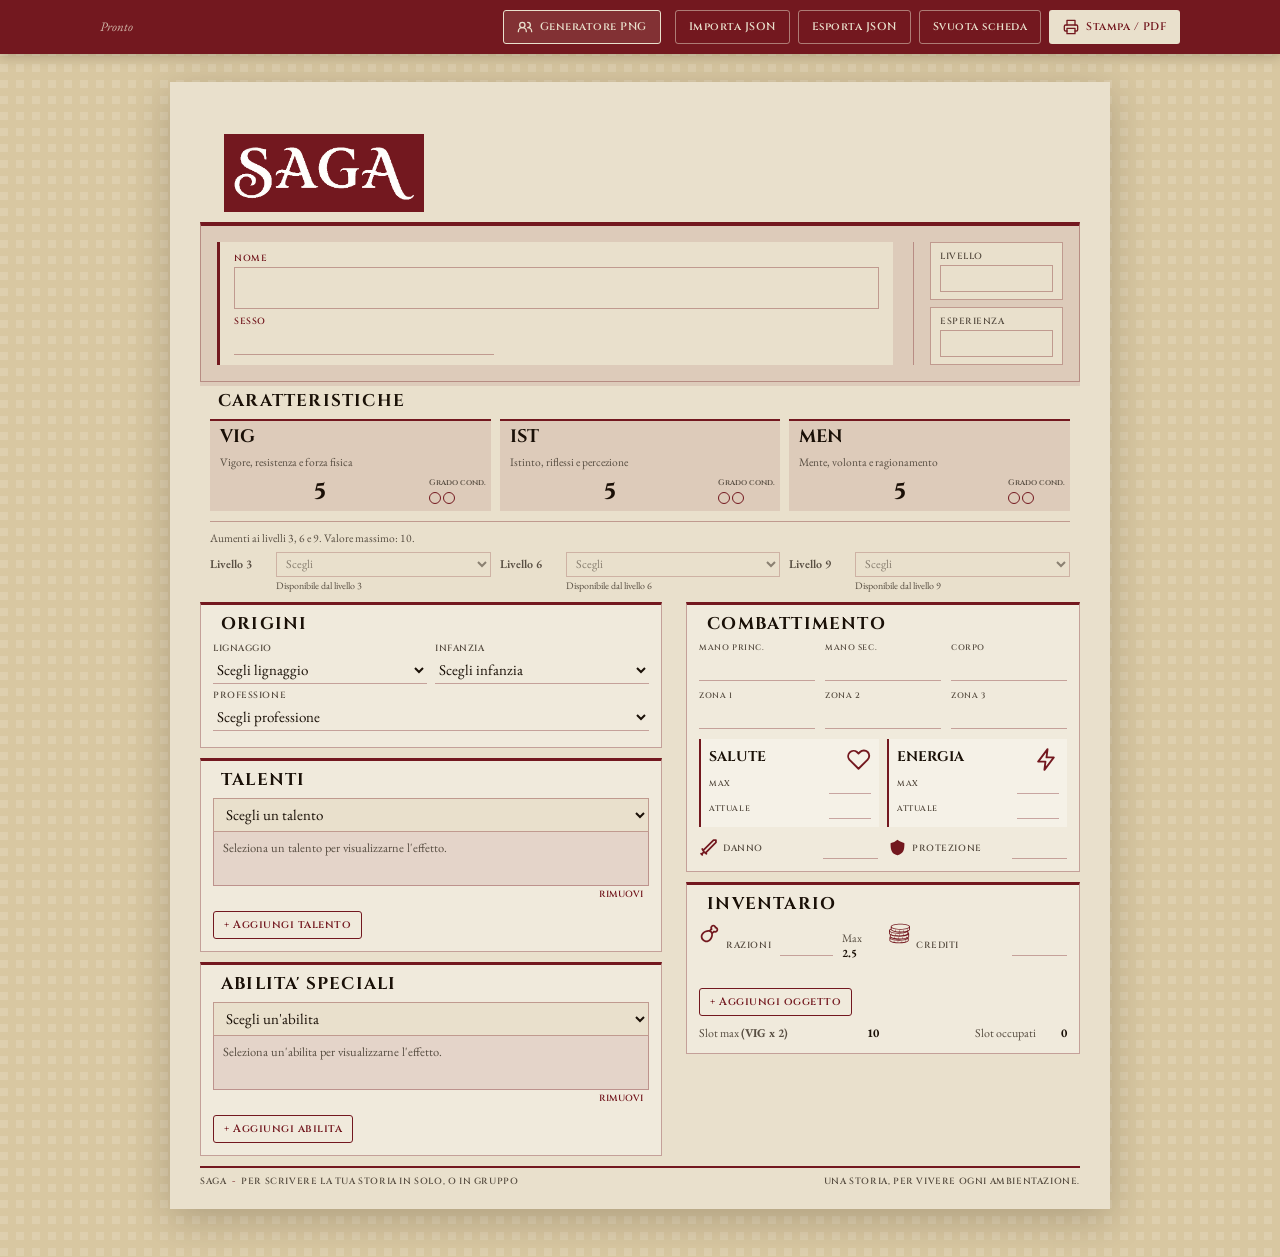
==== commit 0ffc7995: "aggiornamento generale png generato e js" ====
--- a/index.html
+++ b/index.html
@@ -77,8 +77,9 @@
           <div class="section-heading"><span class="section-index"></span><h2 id="talents-title">Talenti</h2></div>
           <div class="talent-list" id="talent-list">
             <div class="talent-row" data-talent-row>
-              <input data-field="Talento 1 nome" type="text" aria-label="Nome talento 1" placeholder="Nome talento">
-              <input data-field="Talento 1 effetto" type="text" aria-label="Effetto talento 1" placeholder="Effetto o descrizione">
+              <select data-field="Talento 1" data-talent-select class="talent-select" aria-label="Scegli talento 1"><option value="">Scegli un talento</option></select>
+              <input data-field="Talento 1 effetto" data-talent-note type="hidden">
+              <p class="talent-description">Seleziona un talento per visualizzarne l'effetto.</p>
               <button class="remove-entry" type="button" data-remove-talent aria-label="Rimuovi talento 1">Rimuovi</button>
             </div>
           </div>
--- a/style.css
+++ b/style.css
@@ -200,15 +200,11 @@
 .page-scheda textarea { display: block; width: 100%; padding: 6px 0; resize: vertical; line-height: 1.5; background-image: repeating-linear-gradient(to bottom, transparent 0, transparent 22px, var(--line-soft) 23px); background-position: 0 5px; }
 .page-scheda textarea[rows="4"] { min-height: 92px; }
 .page-scheda textarea[rows="5"] { min-height: 112px; }
-.page-scheda .ability-select { display: block; width: 100%; height: 34px; padding: 4px 8px; border: 1px solid var(--line); background-color: var(--perg); }
-.page-scheda .ability-description { min-height: 54px; margin-top: 9px; padding: 8px 9px; color: var(--muted); background: var(--tint); font-size: 12.5px; line-height: 1.35; }
-.page-scheda .ability-list { display: grid; gap: 9px; }
-.page-scheda .ability-row { display: grid; grid-template-columns: 1fr; gap: 0; }
-.page-scheda .ability-row .ability-description { margin-top: 0; border: 1px solid var(--line); border-top: 0; }
-.page-scheda .talent-list { display: grid; gap: 7px; }
-.page-scheda .talent-row { display: grid; grid-template-columns: .8fr 1.2fr; gap: 4px; }
-.page-scheda .talent-row input { width: 100%; height: 28px; padding: 4px 6px; border: 1px solid var(--line); background: rgba(255, 255, 255, .5); }
-.page-scheda .talent-row input::placeholder { color: var(--muted); opacity: .8; }
+.page-scheda .ability-select, .page-scheda .talent-select { display: block; width: 100%; height: 34px; padding: 4px 8px; border: 1px solid var(--line); background-color: var(--perg); }
+.page-scheda .ability-description, .page-scheda .talent-description { min-height: 54px; margin-top: 9px; padding: 8px 9px; color: var(--muted); background: var(--tint); font-size: 12.5px; line-height: 1.35; }
+.page-scheda .ability-list, .page-scheda .talent-list { display: grid; gap: 9px; }
+.page-scheda .ability-row, .page-scheda .talent-row { display: grid; grid-template-columns: 1fr; gap: 0; }
+.page-scheda .ability-row .ability-description, .page-scheda .talent-row .talent-description { margin-top: 0; border: 1px solid var(--line); border-top: 0; }
 .page-scheda .add-talent { min-height: 28px; margin-top: 9px; padding: 0 10px; color: var(--burgundy); background: transparent; border-color: var(--burgundy); }
 .page-scheda .remove-entry { grid-column: 1 / -1; justify-self: end; padding: 2px 6px; border: 0; color: var(--burgundy); background: transparent; font-family: var(--display); font-size: 9px; font-weight: 600; cursor: pointer; text-transform: uppercase; }
 .page-scheda .remove-entry:hover { text-decoration: underline; }
@@ -304,7 +300,7 @@
 .page-png { font: 17px/1.55 var(--serif); min-height: 100svh; }
 .page-png h1, .page-png h2, .page-png h3, .page-png button, .page-png summary { font-family: var(--display); }
 .page-png button { cursor: pointer; color: inherit; font-size: .8rem; letter-spacing: .5px; }
-.page-png button:focus-visible, .page-png input:focus-visible, .page-png summary:focus-visible { outline: 3px solid var(--blu); outline-offset: 2px; }
+.page-png button:focus-visible, .page-png input:focus-visible, .page-png select:focus-visible, .page-png summary:focus-visible { outline: 3px solid var(--blu); outline-offset: 2px; }
 
 .page-png .top { display: flex; flex-wrap: wrap; align-items: center; gap: 8px 20px; width: min(100% - 32px, 1100px); margin: 14px auto 12px; }
 .page-png .app { display: grid; grid-template-columns: minmax(300px, 440px) 1fr; gap: 18px; align-items: start; width: min(100% - 32px, 1100px); margin: 0 auto 28px; }
@@ -338,12 +334,18 @@
 .page-png .ctl b { min-width: 34px; text-align: center; font: 700 1.3rem var(--display); color: var(--burgundy); }
 .page-png .ctl button { width: 38px; height: 38px; border-radius: 50%; border: 2px solid var(--burgundy); background: var(--burgundy); color: #fff; display: grid; place-items: center; }
 .page-png .ctl button:disabled { opacity: .3; cursor: not-allowed; }
-.page-png .opt { display: grid; grid-template-columns: auto 1fr auto; gap: 2px 10px; align-items: center; border: 1.5px solid var(--line); border-radius: 8px; padding: 8px 10px; margin-bottom: 6px; cursor: pointer; background: var(--panel); }
-.page-png .opt.on { border-color: var(--burgundy); border-width: 2px; background: var(--tint); }
-.page-png .opt.dis { opacity: .45; cursor: not-allowed; }
-.page-png .opt .nm { font-weight: 600; }
-.page-png .opt .cost { color: var(--burgundy); font-family: var(--display); font-size: .8rem; }
-.page-png .opt .ds { grid-column: 2/4; font-size: .88rem; opacity: .8; }
+
+.page-png select { width: 100%; font: inherit; color: var(--ink); background: rgba(0, 0, 0, .04); border: none; border-left: 3px solid var(--burgundy); padding: 8px 10px; cursor: pointer; }
+/* tratti e azioni speciali: righe con menù a tendina, costo in punti, aggiungi/rimuovi */
+.page-png .pick-row { display: grid; grid-template-columns: minmax(0, 1fr) auto; align-items: center; gap: 0 8px; margin-bottom: 8px; }
+.page-png .pick-rm { display: grid; place-items: center; width: 38px; height: 38px; border: 2px solid var(--bad); border-radius: 8px; background: transparent; color: var(--bad); }
+.page-png .pick-desc { grid-column: 1 / -1; margin-top: 4px; padding: 6px 10px; font-size: .88rem; background: var(--tint); border-left: 3px solid var(--line); }
+.page-png .pick-none { font-style: italic; color: var(--muted); }
+.page-png .pick-cost { display: inline-block; margin-right: 8px; padding: 0 6px; border: 1.5px solid var(--burgundy); border-radius: 4px; font: 700 .72rem var(--display); color: var(--burgundy); }
+.page-png .pick-empty { margin-bottom: 8px; }
+.page-png .pick-add { display: flex; align-items: center; justify-content: center; gap: 6px; width: 100%; min-height: 40px; border: 2px dashed var(--burgundy); border-radius: 8px; background: transparent; color: var(--burgundy); }
+.page-png .pick-add:disabled { opacity: .4; cursor: not-allowed; }
+.page-png .pick-hint { margin-top: 4px; font-size: .82rem; color: var(--bad); }
 
 /* azioni (colonna destra) */
 .page-png .toolbar { display: flex; flex-wrap: wrap; gap: 8px; }
@@ -464,10 +466,8 @@
   .page-scheda .character, .page-scheda .talent-row, .page-scheda .ability-row, .page-scheda .resource, .page-scheda .inventory-row { break-inside: avoid; page-break-inside: avoid; }
   .page-scheda .add-talent, .page-scheda .remove-entry { display: none; }
   .page-scheda .talent-list, .page-scheda .ability-list, .page-scheda .inventory-list { gap: 4px; }
-  .page-scheda .talent-row input { height: 22px; padding: 2px 4px; }
-  .page-scheda input::placeholder { color: var(--burgundy); opacity: 1; }
-  .page-scheda .ability-select { height: 27px; }
-  .page-scheda .ability-description { min-height: 0; padding: 5px 7px; font-size: 10.5px; }
+  .page-scheda .ability-select, .page-scheda .talent-select { height: 27px; }
+  .page-scheda .ability-description, .page-scheda .talent-description { min-height: 0; padding: 5px 7px; font-size: 10.5px; }
   .page-scheda .origins-fields { gap: 3px 8px; margin-bottom: 4px; }
   .page-scheda .equipment-grid { gap: 5px 8px; }
   .page-scheda .equipment input { height: 20px; }
